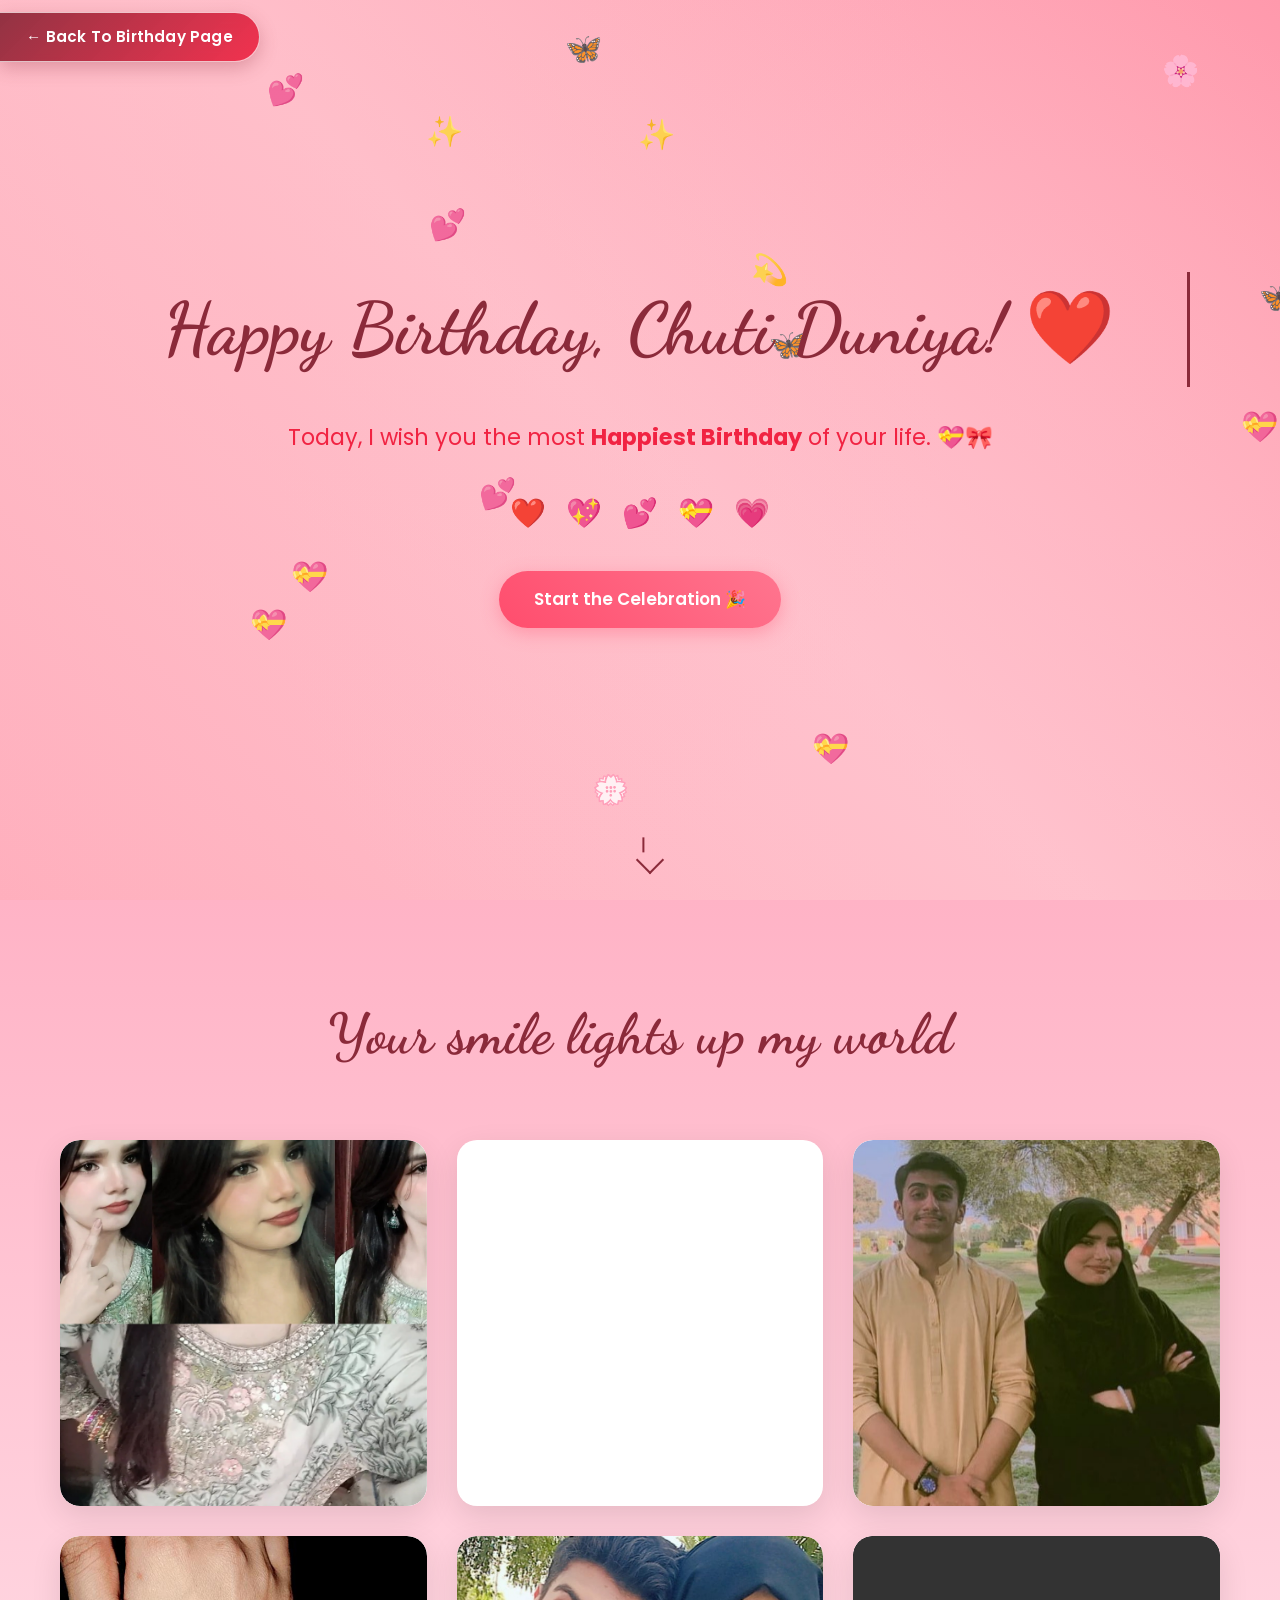
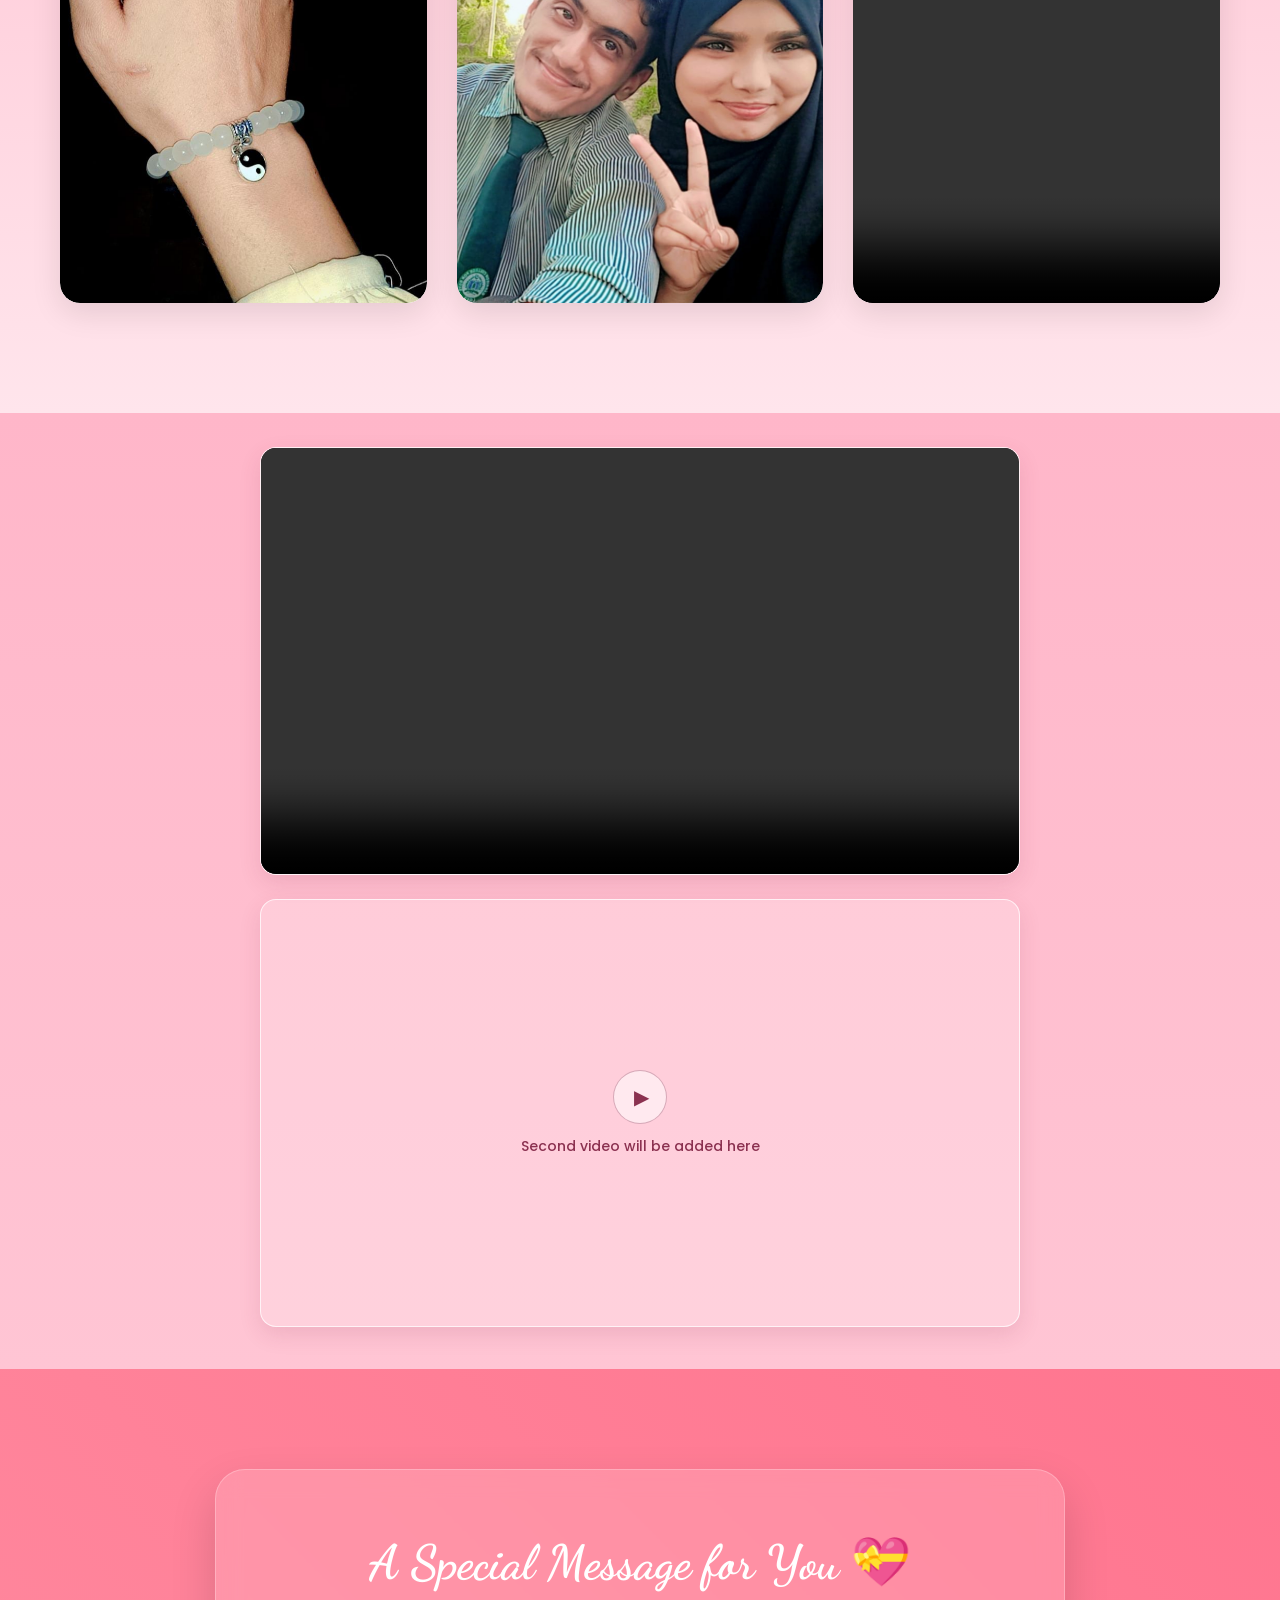
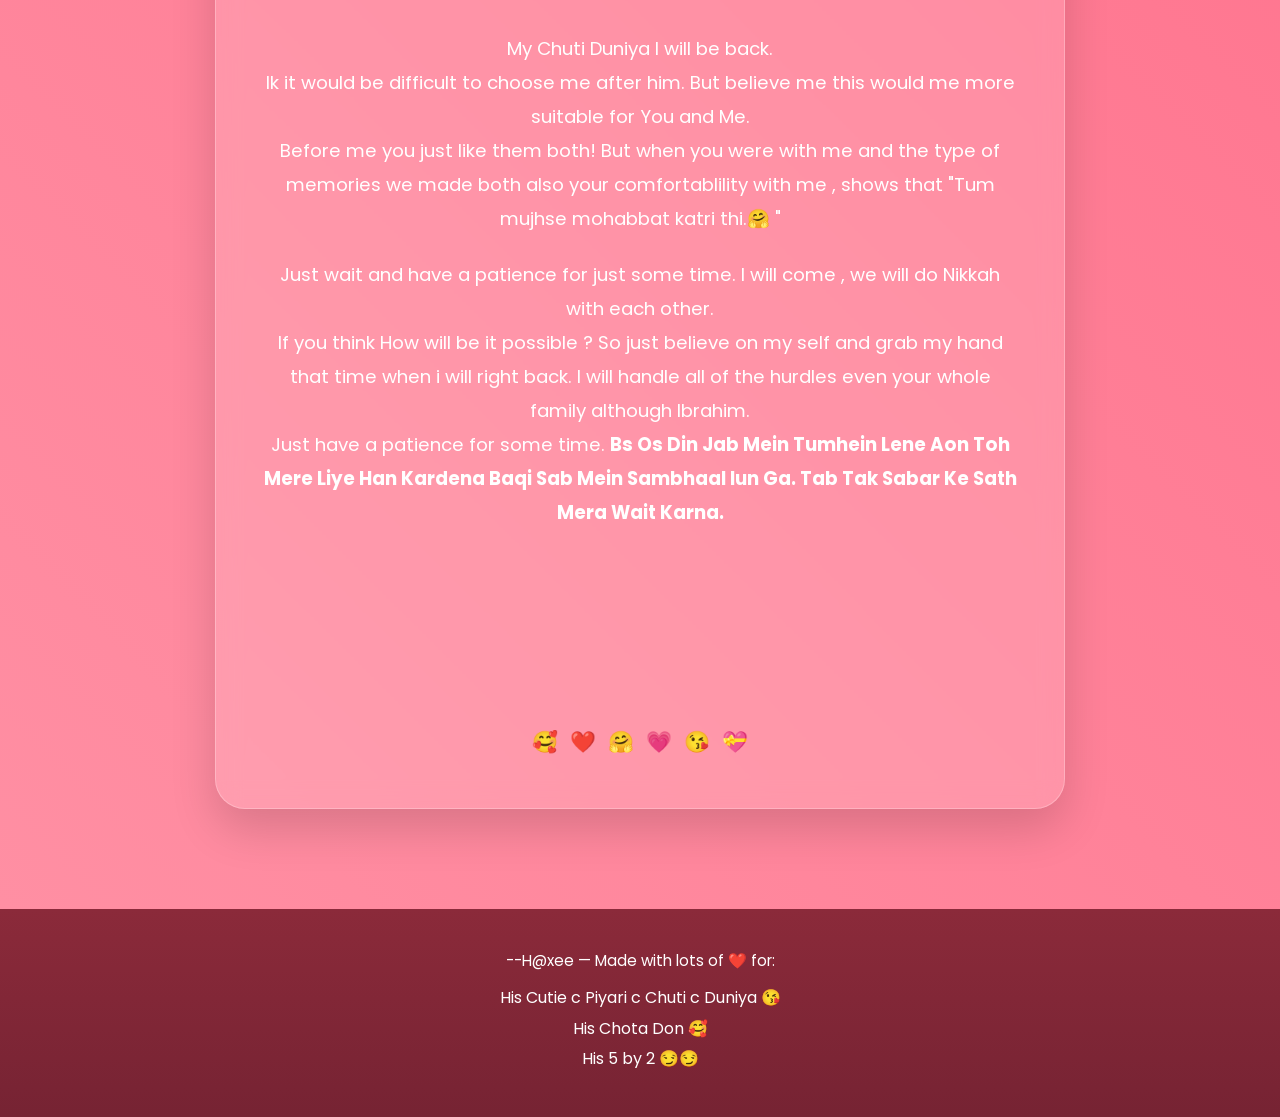
==== Some Thing.html @ 78837ef3 "Fix sixth gallery video filename" ====
<!DOCTYPE html>
<html lang="en">
<head>
    <meta charset="UTF-8">

    <meta
        name="viewport"
        content="width=device-width, initial-scale=1.0"
    >

    <meta
        name="description"
        content="A special birthday celebration made with love."
    >

    <meta name="theme-color" content="#ff758f">
    <title>Happy Birthday! ❤️</title>

    <link rel="stylesheet" href="Some Thing.css">
    <!-- <link rel="stylesheet" href="./video-sections.css"> -->

    <link
        rel="preconnect"
        href="https://fonts.googleapis.com"
    >

    <link
        rel="preconnect"
        href="https://fonts.gstatic.com"
        crossorigin
    >

    <link
        href="https://fonts.googleapis.com/css2?family=Dancing+Script:wght@400;600;700&family=Poppins:wght@300;400;500;600;700&display=swap"
        rel="stylesheet"
    >

    <link
        rel="icon"
        href="adwaitlogo.jpg"
        type="image/jpeg"
    >
</head>

<body>

    <a href="javascript:history.back()" class="back-button">← Back To Birthday Page</a>



    <!-- Background particles -->
    <div
        class="particles"
        id="particles"
        aria-hidden="true"
    ></div>


    <!-- =========================
         HERO SECTION
    ========================== -->
    <section class="hero-section" id="hero">

        <div class="hero-content">

            <h1
                class="typewriter"
                id="typewriter"
            >
                Happy Birthday, Chuti Duniya! ❤️
            </h1>

            <p class="subtitle">
                Today, I wish you the most <b>Happiest Birthday</b> of your life. <b>💝🎀</b>
            </p>

            <div
                class="floating-hearts"
                aria-hidden="true"
            >
                <span class="heart">❤️</span>
                <span class="heart">💖</span>
                <span class="heart">💕</span>
                <span class="heart">💝</span>
                <span class="heart">💗</span>
            </div>

            <button class="cta-button" id="celebrateButton">
                Start the Celebration 🎉
            </button>

        </div>

        <div
            class="scroll-indicator"
            aria-hidden="true"
        >
            <div class="scroll-arrow"></div>
        </div>

    </section>


    <!-- =========================
         GALLERY SECTION
    ========================== -->
    <section
        class="gallery-section"
        id="gallery"
    >

        <div class="container">

            <h2 class="section-title">
                Your smile lights up my world
            </h2>

            <div class="gallery-grid">

                <!-- Card 1 -->
                <article
                    class="photo-card"
                    data-delay="100"
                >
                    <div class="photo-container">

                        <img
                            src="./Assits/Eid Pic $.jpeg"
                            alt="Chuti Duniya Eid transition"
                            loading="lazy"
                            decoding="async"
                        >

                        <div class="photo-overlay">

                            <div class="photo-caption">
                                Chuti Duniya Eid Transition 🥰
                            </div>

                            <button
                                class="like-btn"
                                type="button"
                                aria-label="Like this memory"
                                aria-pressed="false"
                            >
                                <span class="heart-icon">🤍</span>
                            </button>

                        </div>
                    </div>
                </article>


                <!-- Card 2 -->
                <article
                    class="photo-card"
                    data-delay="200"
                >
                    <div class="photo-container">

                        <img
                            src="./Assits/Slave of ChutiDuniya.jpg"
                            alt="Our first picture"
                            loading="lazy"
                            decoding="async"
                        >

                        <div class="photo-overlay">

                            <div class="photo-caption">
                                Our 1st Picture 🎗️
                            </div>

                            <button
                                class="like-btn"
                                type="button"
                                aria-label="Like this memory"
                                aria-pressed="false"
                            >
                                <span class="heart-icon">🤍</span>
                            </button>

                        </div>
                    </div>
                </article>


                <!-- Card 3 -->
                <article
                    class="photo-card"
                    data-delay="300"
                >
                    <div class="photo-container">

                        <img
                            src="./Assits/G.P x 1.jpg"
                            alt="Happy memory together"
                            loading="lazy"
                            decoding="async"
                        >

                        <div class="photo-overlay">

                            <div class="photo-caption">
                                Adventures Together ✨
                            </div>

                            <button
                                class="like-btn"
                                type="button"
                                aria-label="Like this memory"
                                aria-pressed="false"
                            >
                                <span class="heart-icon">🤍</span>
                            </button>

                        </div>
                    </div>
                </article>


                <!-- Card 4 -->
                <article
                    class="photo-card"
                    data-delay="400"
                >
                    <div class="photo-container">

                        <img
                            src="./Assits/Chuti Duniya x FS Bracelet.jpeg"
                            alt="A special bracelet memory"
                            loading="lazy"
                            decoding="async"
                        >

                        <div class="photo-overlay">

                            <div class="photo-caption">
                                A Special Memory 💗
                            </div>

                            <button
                                class="like-btn"
                                type="button"
                                aria-label="Like this memory"
                                aria-pressed="false"
                            >
                                <span class="heart-icon">🤍</span>
                            </button>

                        </div>
                    </div>
                </article>


                <!-- Card 5 -->
                <article
                    class="photo-card"
                    data-delay="500"
                >
                    <div class="photo-container">

                        <img
                            src="./Assits/Together us.jpg"
                            alt="Beautiful day together"
                            loading="lazy"
                            decoding="async"
                        >

                        <div class="photo-overlay">

                            <div class="photo-caption">
                                Creating Memories Together 🌸
                            </div>

                            <button
                                class="like-btn"
                                type="button"
                                aria-label="Like this memory"
                                aria-pressed="false"
                            >
                                <span class="heart-icon">🤍</span>
                            </button>

                        </div>
                    </div>
                </article>


                <!-- Card 6: video replaces the sixth photo -->
                <article
                    class="photo-card"
                    data-delay="600"
                >
                    <div class="photo-container video-photo-container">

                        <video
                            class="gallery-memory-video"
                            controls
                            playsinline
                            preload="metadata"
                            aria-label="A special video memory"
                        >
                            <source src="./Assits/Meri-Jaan-u-na-ja.mp4" type="video/mp4">
                            Your browser does not support HTML video.
                        </video>

                        <div class="photo-overlay">

                            <div class="photo-caption">
                                A Collection of Beautiful Memories 💝
                            </div>

                            <button
                                class="like-btn"
                                type="button"
                                aria-label="Like this memory"
                                aria-pressed="false"
                            >
                                <span class="heart-icon">🤍</span>
                            </button>

                        </div>
                    </div>
                </article>

            </div>

        </div>

    </section>


    <!-- =========================
         MESSAGE SECTION
    ========================== -->
    <!-- VIDEO SECTION: inserted between gallery and special message -->
    <section class="video-section" id="video-memories" aria-label="Video memories">
        <div class="video-section-inner">
            <div class="video-card">
                <video class="memory-video" controls playsinline preload="metadata">
                    <source src="./Assits/A,5%25.mp4" type="video/mp4">
                    Your browser does not support HTML video.
                </video>
            </div>

            <div class="video-card video-card-placeholder" aria-label="Reserved space for the second video">
                <div class="second-video-placeholder">
                    <span class="placeholder-play" aria-hidden="true">▶</span>
                    <span>Second video will be added here</span>
                </div>
            </div>
        </div>
    </section>


    <section
        class="message-section"
        id="message"
    >

        <div class="container">

            <div class="message-card">

                <h2 class="message-title">
                    A Special Message for You 💝
                </h2>

                <div class="message-content">

                    <p class="message-text">
                        My Chuti Duniya I will be back.<br>
                        Ik it would be difficult to choose me after him. But believe me this would me more suitable for You and Me. <br>
                        Before me you just like them both! But when you were with me and the type of memories we made both also your comfortablility with me , shows that "Tum mujhse mohabbat katri thi.🤗 " 
                    </p>

                    <p class="message-text">
                        Just wait and have a patience for just some time. I will come , we will do Nikkah with each other. <br>
                        If you think How will be it possible ? So just believe on my self and grab my hand that time when i will right back. I will handle all of the hurdles even your whole family although Ibrahim. <br>
                        Just have a patience for some time. <b>Bs Os Din Jab Mein Tumhein Lene Aon Toh Mere Liye Han Kardena Baqi Sab Mein Sambhaal lun Ga. Tab Tak Sabar Ke Sath Mera Wait Karna.</b>
                    </p>

                    <p class="message-signature">
                        Happy Birthday My Queen. 👑 
                        Enjoy your Birthday. 🎊🎉 
                        I Will Come For You.
                        Nor I'm Gonna/can Choose Anyother Even Kinza.
                        I Will Be Back. 📌
                    </p>

                </div>

                <div
                    class="message-hearts"
                    aria-hidden="true"
                >
                    <span class="heart-animation">🥰</span>
                    <span class="heart-animation">❤️</span>
                    <span class="heart-animation">🤗</span>
                    <span class="heart-animation">💗</span>
                    <span class="heart-animation">😘</span>
                    <span class="heart-animation">💝</span>
                </div>

            </div>

        </div>

    </section>


    <!-- =========================
         FOOTER
    ========================== -->
    <footer class="footer">

        <div class="container">

            <p>
                --H@xee — Made with lots of ❤️ for:
            </p>

            <ul>
                <li>His Cutie c Piyari c Chuti c Duniya 😘</li>
                <li>His Chota Don 🥰</li>
                <li>His 5 by 2 😏😏</li>
            </ul>

        </div>

    </footer>


    <script src="./Some Things.js"></script>

</body>
</html>
---- Some Thing.css ----
/* =========================================================
   VARIABLES
========================================================= */

:root {
    --primary-dark: #8b2a3a;
    --primary-medium: #f12342;
    --accent-pink: #ff4d6d;
    --accent-light: #ff758f;

    --bg-main: #ffb3c6;
    --bg-light: #ffe5ec;
    --bg-gradient-end: #ff8fa3;

    --white: #ffffff;

    --font-sans: "Poppins", sans-serif;
    --font-cursive: "Dancing Script", cursive;

    --shadow-soft:
        0 10px 30px rgba(0, 0, 0, 0.10);

    --shadow-medium:
        0 20px 45px rgba(0, 0, 0, 0.15);

    --radius-small: 12px;
    --radius-medium: 20px;
    --radius-large: 30px;

    --transition-fast: 0.2s ease;
    --transition-normal: 0.4s ease;
}


/* =========================================================
   RESET
========================================================= */

*,
*::before,
*::after {
    margin: 0;
    padding: 0;
    box-sizing: border-box;
}

html {
    scroll-behavior: smooth;
}

body {
    font-family: var(--font-sans);
    line-height: 1.6;

    background: var(--bg-main);
    color: var(--primary-dark);

    overflow-x: hidden;

    -webkit-font-smoothing: antialiased;
    text-rendering: optimizeLegibility;
}


/* =========================================================
   ACCESSIBILITY
========================================================= */

button {
    font: inherit;
}

button:focus-visible {
    outline: 3px solid rgba(139, 42, 58, 0.5);
    outline-offset: 4px;
}

img {
    max-width: 100%;
}


/* =========================================================
   CONTAINER
========================================================= */

.container {
    width: min(1200px, 100%);
    margin: 0 auto;
    padding: 0 20px;
}


/* =========================================================
   BACKGROUND PARTICLES
========================================================= */

.particles {
    position: fixed;
    inset: 0;

    width: 100%;
    height: 100%;

    pointer-events: none;

    z-index: 1;

    overflow: hidden;
}

.particle {
    position: absolute;

    font-size: 30px;
    opacity: 0.8;

    animation:
        particleFloat 6s ease-in-out infinite;

    will-change: transform;

    user-select: none;
}

@keyframes particleFloat {

    0%,
    100% {
        transform:
            translate3d(0, 0, 0)
            rotate(0deg);
    }

    25% {
        transform:
            translate3d(0, -20px, 0)
            rotate(5deg);
    }

    50% {
        transform:
            translate3d(0, -10px, 0)
            rotate(-5deg);
    }

    75% {
        transform:
            translate3d(0, -30px, 0)
            rotate(3deg);
    }
}


/* =========================================================
   HERO SECTION
========================================================= */

.hero-section {
    min-height: 100svh;

    position: relative;

    display: flex;
    align-items: center;
    justify-content: center;

    padding: 80px 20px;

    background:
        linear-gradient(
            -135deg,
            #ff99ac 0%,
            #ffc2cd 50%,
            #ffafbd 100%
        );

    overflow: hidden;
}

.hero-section::before {
    content: "";

    position: absolute;
    inset: 0;

    background:
        radial-gradient(
            circle at 20% 30%,
            rgba(255, 182, 193, 0.35) 0%,
            transparent 60%
        ),
        radial-gradient(
            circle at 70% 60%,
            rgba(255, 192, 203, 0.45) 0%,
            transparent 60%
        );

    pointer-events: none;
}

.hero-content {
    width: 100%;
    max-width: 1100px;

    text-align: center;

    position: relative;

    z-index: 2;
}


/* =========================================================
   TYPEWRITER
========================================================= */

.typewriter {
    display: inline-block;

    max-width: 100%;

    font-family: var(--font-cursive);

    font-size:
        clamp(
            2.3rem,
            6vw,
            4.5rem
        );

    font-weight: 700;

    color: var(--primary-dark);

    border-right:
        3px solid var(--primary-dark);

    white-space: nowrap;

    overflow: hidden;

    animation:
        typewriter 3s steps(32, end) forwards,
        blink 0.7s step-end infinite;
}

@keyframes typewriter {

    from {
        width: 0;
    }

    to {
        width: 100%;
    }
}

@keyframes blink {

    0%,
    100% {
        border-color: var(--primary-dark);
    }

    50% {
        border-color: transparent;
    }
}


/* =========================================================
   SUBTITLE
========================================================= */

.subtitle {
    max-width: 850px;

    margin:
        25px auto
        35px;

    font-size:
        clamp(
            0.95rem,
            2.2vw,
            1.4rem
        );

    color: var(--primary-medium);

    opacity: 0;

    animation:
        fadeInUp 1s ease 1s forwards;
}


/* =========================================================
   FLOATING HEARTS
========================================================= */

.floating-hearts {
    display: flex;

    justify-content: center;
    align-items: center;

    gap: 20px;

    margin:
        20px 0
        35px;

    opacity: 0;

    animation:
        fadeIn 1s ease 1.2s forwards;

    transition:
        transform 0.15s ease-out;
}

.heart {
    display: inline-block;

    font-size:
        clamp(
            1.3rem,
            3vw,
            1.8rem
        );

    animation:
        bounce 2s ease-in-out infinite;
}

.heart:nth-child(1) {
    animation-delay: 0s;
}

.heart:nth-child(2) {
    animation-delay: 0.2s;
}

.heart:nth-child(3) {
    animation-delay: 0.4s;
}

.heart:nth-child(4) {
    animation-delay: 0.6s;
}

.heart:nth-child(5) {
    animation-delay: 0.8s;
}

@keyframes bounce {

    0%,
    20%,
    50%,
    80%,
    100% {
        transform: translateY(0);
    }

    40% {
        transform: translateY(-20px);
    }

    60% {
        transform: translateY(-10px);
    }
}


/* =========================================================
   CTA BUTTON
========================================================= */

.cta-button {
    position: relative;

    display: inline-flex;
    align-items: center;
    justify-content: center;

    border: none;

    border-radius: 50px;

    padding:
        15px 35px;

    background:
        linear-gradient(
            45deg,
            var(--accent-pink),
            var(--accent-light)
        );

    color: var(--white);

    font-size: 1.05rem;
    font-weight: 600;

    cursor: pointer;

    box-shadow:
        0 5px 18px
        rgba(255, 77, 109, 0.35);

    opacity: 0;

    animation:
        fadeInUp 1s ease 1.5s forwards;

    overflow: hidden;

    isolation: isolate;

    transition:
        transform var(--transition-fast),
        box-shadow var(--transition-fast);
}

.cta-button:hover {
    transform: translateY(-4px);

    box-shadow:
        0 8px 25px
        rgba(255, 77, 109, 0.5);
}

.cta-button:active {
    transform:
        translateY(-1px)
        scale(0.98);
}


/* =========================================================
   SCROLL INDICATOR
========================================================= */

.scroll-indicator {
    position: absolute;

    bottom: 30px;
    left: 50%;

    transform:
        translateX(-50%);

    opacity: 0;

    animation:
        fadeInUp 1s ease 2s forwards;
}

.scroll-arrow {
    width: 20px;
    height: 20px;

    border-right:
        2px solid var(--primary-dark);

    border-bottom:
        2px solid var(--primary-dark);

    transform: rotate(45deg);

    position: relative;
}

.scroll-arrow::before {
    content: "";

    position: absolute;

    width: 2px;
    height: 15px;

    background:
        var(--primary-dark);

    transform:
        rotate(-45deg)
        translate(-2px, -7px);

    animation:
        scrollOut 2s ease-in-out infinite;
}

@keyframes scrollOut {

    0% {
        top: -5px;
        opacity: 0;
    }

    50% {
        opacity: 1;
    }

    100% {
        top: 15px;
        opacity: 0;
    }
}


/* =========================================================
   GALLERY SECTION
========================================================= */

.gallery-section {
    padding: 90px 0;

    background:
        linear-gradient(
            180deg,
            var(--bg-main) 0%,
            var(--bg-light) 100%
        );
}


/* =========================================================
   SECTION TITLE
========================================================= */

.section-title {
    font-family:
        var(--font-cursive);

    font-size:
        clamp(
            2.3rem,
            5vw,
            3.5rem
        );

    color:
        var(--primary-dark);

    text-align: center;

    margin-bottom: 40px;

    opacity: 0;

    transform:
        translateY(30px);

    transition:
        opacity 0.7s ease,
        transform 0.7s ease;
}

.section-title.aos-animate {
    opacity: 1;

    transform:
        translateY(0);
}


/* =========================================================
   GALLERY GRID
========================================================= */

.gallery-grid {
    display: grid;

    grid-template-columns:
        repeat(
            3,
            minmax(0, 1fr)
        );

    gap: 30px;

    padding: 20px 0;
}


/* =========================================================
   PHOTO CARD
========================================================= */

.photo-card {
    min-width: 0;

    opacity: 0;

    transform:
        translateY(40px)
        scale(0.97);

    transition:
        opacity 0.7s ease,
        transform 0.7s ease;

    border-radius:
        var(--radius-medium);

    overflow: hidden;

    box-shadow:
        var(--shadow-soft);

    background:
        var(--white);
}

.photo-card.aos-animate {
    opacity: 1;

    transform:
        translateY(0)
        scale(1);
}


/* =========================================================
   PHOTO CONTAINER
========================================================= */

.photo-container {
    position: relative;

    width: 100%;

    aspect-ratio: 1 / 1;

    overflow: hidden;

    border-radius:
        var(--radius-medium);
}

.photo-container img {
    display: block;

    width: 100%;
    height: 100%;

    object-fit: cover;

    transition:
        transform 0.7s ease,
        filter 0.4s ease;

    will-change: transform;
}

.photo-card:hover img {
    transform:
        scale(1.08)
        rotate(1deg);
}


/* =========================================================
   PHOTO OVERLAY
========================================================= */

.photo-overlay {
    position: absolute;
    inset: 0;

    display: flex;

    flex-direction: column;

    justify-content: flex-end;

    padding: 25px;

    background:
        linear-gradient(
            to bottom,
            transparent 30%,
            rgba(0, 0, 0, 0.75) 100%
        );

    opacity: 0;

    transition:
        opacity 0.35s ease;
}

.photo-card:hover .photo-overlay {
    opacity: 1;
}

.photo-caption {
    color: var(--white);

    font-size: 1.05rem;

    font-weight: 500;

    margin-bottom: 12px;

    transform:
        translateY(15px);

    transition:
        transform 0.4s ease;
}

.photo-card:hover .photo-caption {
    transform:
        translateY(0);
}


/* =========================================================
   LIKE BUTTON
========================================================= */

.like-btn {
    align-self: flex-end;

    display: flex;

    align-items: center;
    justify-content: center;

    width: 45px;
    height: 45px;

    flex-shrink: 0;

    border: none;

    background:
        rgba(255, 255, 255, 0.15);

    backdrop-filter: blur(5px);
    -webkit-backdrop-filter: blur(5px);

    border-radius: 50%;

    cursor: pointer;

    transition:
        transform var(--transition-fast),
        background var(--transition-fast);
}

.like-btn:hover {
    transform: scale(1.12);

    background:
        rgba(255, 255, 255, 0.25);
}

.like-btn:active {
    transform:
        scale(0.95);
}

.heart-icon {
    font-size: 1.35rem;

    line-height: 1;
}


/* =========================================================
   MESSAGE SECTION
========================================================= */

.message-section {
    padding: 100px 0;

    background:
        linear-gradient(
            -135deg,
            var(--accent-light) 0%,
            var(--bg-gradient-end) 100%
        );

    color: var(--white);
}

.message-card {
    width: 100%;

    max-width: 850px;

    margin: 0 auto;

    padding:
        55px 45px;

    text-align: center;

    background:
        rgba(255, 255, 255, 0.15);

    backdrop-filter: blur(12px);
    -webkit-backdrop-filter: blur(12px);

    border:
        1px solid
        rgba(255, 255, 255, 0.25);

    border-radius:
        var(--radius-large);

    box-shadow:
        var(--shadow-medium);
}


/* =========================================================
   MESSAGE TITLE
========================================================= */

.message-title {
    font-family:
        var(--font-cursive);

    font-size:
        clamp(
            2rem,
            4vw,
            3rem
        );

    margin-bottom: 30px;

    color:
        var(--white);
}


/* =========================================================
   MESSAGE TEXT
========================================================= */

.message-text {
    font-size:
        clamp(
            1rem,
            2vw,
            1.15rem
        );

    line-height: 1.85;

    margin-bottom: 22px;

    opacity: 0;

    transform:
        translateY(20px);

    transition:
        opacity 0.7s ease,
        transform 0.7s ease;
}

.message-text.fade-in-animate {
    opacity: 1;

    transform:
        translateY(0);
}


/* =========================================================
   MESSAGE SIGNATURE
========================================================= */

.message-signature {
    font-family:
        var(--font-cursive);

    font-size:
        clamp(
            1.5rem,
            3vw,
            1.9rem
        );

    line-height: 1.5;

    margin-top: 40px;

    opacity: 0;

    transform:
        translateY(20px);

    transition:
        opacity 0.7s ease,
        transform 0.7s ease;
}

.message-signature.fade-in-animate {
    opacity: 1;

    transform:
        translateY(0);
}


/* =========================================================
   MESSAGE HEARTS
========================================================= */

.message-hearts {
    display: flex;

    justify-content: center;
    align-items: center;

    flex-wrap: wrap;

    gap: 12px;

    margin-top: 25px;
}

.heart-animation {
    display: inline-block;

    font-size: 1.3rem;

    line-height: 1;

    animation:
        heartBeat 1.5s ease-in-out infinite;
}

.heart-animation:nth-child(1) {
    animation-delay: 0s;
}

.heart-animation:nth-child(2) {
    animation-delay: 0.2s;
}

.heart-animation:nth-child(3) {
    animation-delay: 0.4s;
}

.heart-animation:nth-child(4) {
    animation-delay: 0.6s;
}

.heart-animation:nth-child(5) {
    animation-delay: 0.8s;
}

.heart-animation:nth-child(6) {
    animation-delay: 1s;
}

@keyframes heartBeat {

    0%,
    70%,
    100% {
        transform: scale(1);
    }

    14% {
        transform: scale(1.3);
    }

    28% {
        transform: scale(1);
    }

    42% {
        transform: scale(1.3);
    }
}


/* =========================================================
   BACK BUTTON
   Matches the existing pink / rose theme
========================================================= */

.back-button {
    position: fixed;

    top: 12px;
    left: 0;

    display: inline-flex;

    align-items: center;
    justify-content: center;

    gap: 9px;

    padding:
        12px 26px;

    border:
        1.5px solid
        rgba(255, 255, 255, 0.7);

    border-left:
        none;

    border-radius:
        0 30px 30px 0;

    background:
        linear-gradient(
            135deg,
            rgba(139, 42, 58, 0.94),
            rgba(241, 35, 66, 0.90)
        );

    color:
        var(--white);

    font-family:
        var(--font-sans);

    font-size:
        0.95rem;

    font-weight:
        600;

    letter-spacing:
        0.2px;

    text-decoration:
        none;

    cursor:
        pointer;

    box-shadow:
        0 6px 18px
        rgba(139, 42, 58, 0.28);

    backdrop-filter:
        blur(8px);

    -webkit-backdrop-filter:
        blur(8px);

    overflow:
        hidden;

    isolation:
        isolate;

    z-index:
        9999;

    transition:
        transform 0.3s ease,
        background 0.3s ease,
        box-shadow 0.3s ease;
}


/* =========================================================
   BACK BUTTON ARROW
========================================================= */

.back-arrow {
    display:
        inline-block;

    font-size:
        1.15rem;

    line-height:
        1;

    transition:
        transform 0.3s ease;
}


/* =========================================================
   BACK BUTTON HOVER
========================================================= */

.back-button:hover {

    transform:
        translateX(5px);

    background:
        linear-gradient(
            135deg,
            #8b2a3a,
            #ff4d6d
        );

    box-shadow:
        0 9px 24px
        rgba(139, 42, 58, 0.38);
}

.back-button:hover .back-arrow {

    transform:
        translateX(-4px);
}


/* =========================================================
   BACK BUTTON ACTIVE
========================================================= */

.back-button:active {

    transform:
        translateX(2px)
        scale(0.97);
}


/* =========================================================
   FOOTER
========================================================= */

.footer {
    padding:
        40px 20px;

    background:
        linear-gradient(
            180deg,
            #8b2a3a 0%,
            #762333 100%
        );

    color:
        var(--white);

    text-align:
        center;

    position:
        relative;
}

.footer p {
    font-size:
        0.95rem;
}

.footer ul {
    list-style:
        none;

    margin-top:
        12px;
}

.footer li {
    margin:
        5px 0;
}


/* =========================================================
   GENERAL ANIMATIONS
========================================================= */

@keyframes fadeInUp {

    from {
        opacity: 0;

        transform:
            translateY(25px);
    }

    to {
        opacity: 1;

        transform:
            translateY(0);
    }
}

@keyframes fadeIn {

    from {
        opacity: 0;
    }

    to {
        opacity: 1;
    }
}

@keyframes photoEnter {

    from {
        transform:
            scale(0.92)
            rotate(-2deg);

        opacity: 0;
    }

    to {
        transform:
            scale(1)
            rotate(0);

        opacity: 1;
    }
}

@keyframes ripple {

    to {
        transform:
            scale(2);

        opacity: 0;
    }
}


/* =========================================================
   RIPPLE
========================================================= */

.ripple {
    position:
        absolute;

    border-radius:
        50%;

    background:
        rgba(255, 255, 255, 0.45);

    transform:
        scale(0);

    animation:
        ripple 0.6s ease-out;

    pointer-events:
        none;

    z-index:
        1;
}


/* =========================================================
   TABLET
========================================================= */

@media (max-width: 900px) {

    .gallery-grid {
        grid-template-columns:
            repeat(
                2,
                minmax(0, 1fr)
            );

        gap:
            25px;
    }

    .message-card {
        max-width:
            750px;
    }
}


/* =========================================================
   MOBILE
========================================================= */

@media (max-width: 600px) {

    .hero-section {
        min-height:
            100svh;

        padding:
            70px 15px;
    }

    .hero-content {
        padding:
            10px;
    }

    .typewriter {
        font-size:
            clamp(
                1.9rem,
                9vw,
                3rem
            );

        white-space:
            normal;

        border-right:
            2px solid
            var(--primary-dark);

        animation:
            typewriter 2.5s steps(28, end) forwards,
            blink 0.7s step-end infinite;
    }

    .subtitle {
        margin-top:
            22px;

        margin-bottom:
            25px;

        font-size:
            0.95rem;
    }

    .floating-hearts {
        gap:
            10px;

        margin-bottom:
            30px;
    }

    .cta-button {
        padding:
            13px 25px;

        font-size:
            0.95rem;
    }

    .scroll-indicator {
        bottom:
            20px;
    }

    .particle {
        font-size:
            28px;
    }

    .gallery-section {
        padding:
            65px 0;
    }

    .container {
        padding:
            0 15px;
    }

    .section-title {
        font-size:
            clamp(
                2rem,
                10vw,
                2.8rem
            );

        margin-bottom:
            30px;
    }

    .gallery-grid {
        grid-template-columns:
            1fr;

        gap:
            22px;
    }

    .photo-container {
        aspect-ratio:
            1 / 1;
    }

    .photo-overlay {
        padding:
            20px;

        opacity:
            1;

        background:
            linear-gradient(
                to bottom,
                transparent 35%,
                rgba(0, 0, 0, 0.7) 100%
            );
    }

    .photo-caption {
        transform:
            translateY(0);

        font-size:
            1rem;
    }

    .message-section {
        padding:
            70px 0;
    }

    .message-card {
        padding:
            35px 20px;

        border-radius:
            22px;
    }

    .message-text {
        font-size:
            0.98rem;

        line-height:
            1.75;
    }

    .message-signature {
        font-size:
            1.5rem;

        margin-top:
            30px;
    }


    /* =====================================================
       MOBILE BACK BUTTON
    ===================================================== */

    .back-button {
        top:
            10px;

        padding:
            10px 20px;

        font-size:
            0.88rem;

        border-radius:
            0 25px 25px 0;
    }


    .footer {
        padding:
            30px 15px;
    }
}


/* =========================================================
   SMALL PHONES
========================================================= */

@media (max-width: 380px) {

    .typewriter {
        font-size:
            1.75rem;
    }

    .subtitle {
        font-size:
            0.88rem;
    }

    .cta-button {
        width:
            100%;

        max-width:
            280px;
    }

    .message-card {
        padding:
            30px 16px;
    }

    .particle {
        font-size:
            26px;
    }

    .back-button {
        padding:
            9px 17px;

        font-size:
            0.82rem;
    }
}


/* =========================================================
   REDUCED MOTION
========================================================= */

@media (prefers-reduced-motion: reduce) {

    html {
        scroll-behavior:
            auto;
    }

    *,
    *::before,
    *::after {
        animation-duration:
            0.01ms !important;

        animation-iteration-count:
            1 !important;

        transition-duration:
            0.01ms !important;
    }

    .particle {
        animation:
            none !important;
    }
}

/* TEst */

/* Video-only styles; existing gallery and message styles are untouched. */
.video-section {
    width: 100%;
    box-sizing: border-box;
    padding: 34px 20px 42px;
    background: linear-gradient(180deg, #ffb6c9 0%, #ffc5d4 100%);
}
.video-section-inner {
    width: min(100%, 760px);
    margin: 0 auto;
    display: grid;
    grid-template-columns: 1fr;
    gap: 24px;
}
.video-card {
    width: 100%;
    min-height: 190px;
    overflow: hidden;
    border: 1px solid rgba(255,255,255,.72);
    border-radius: 16px;
    background: rgba(255,255,255,.22);
    box-shadow: 0 8px 22px rgba(120,35,65,.12);
    box-sizing: border-box;
}
.memory-video {
    display: block;
    width: 100%;
    aspect-ratio: 16 / 9;
    height: auto;
    object-fit: contain;
    background: #160d12;
}
.video-card-placeholder {
    display: grid;
    place-items: center;
    aspect-ratio: 16 / 9;
    min-height: 190px;
}
.second-video-placeholder {
    display: flex;
    flex-direction: column;
    align-items: center;
    justify-content: center;
    gap: 12px;
    padding: 20px;
    color: #8b3150;
    font: 500 14px/1.5 Poppins, sans-serif;
    text-align: center;
}
.placeholder-play {
    display: grid;
    place-items: center;
    width: 54px;
    height: 54px;
    border: 1px solid rgba(139,49,80,.35);
    border-radius: 50%;
    background: rgba(255,255,255,.55);
    font-size: 20px;
    padding-left: 3px;
}
@media (max-width: 600px) {
    .video-section { padding: 26px 14px 32px; }
    .video-section-inner { gap: 18px; }
    .video-card, .video-card-placeholder { min-height: 150px; }
}


/* =========================================================
   SIXTH GALLERY MEMORY VIDEO
   Keeps the existing gallery card dimensions and styling.
========================================================= */

.video-photo-container {
    background: #160d12;
}

.gallery-memory-video {
    display: block;
    width: 100%;
    height: 100%;
    object-fit: contain;
    background: #160d12;
    border-radius: inherit;
}

.gallery-memory-video::-webkit-media-controls {
    opacity: 1;
}
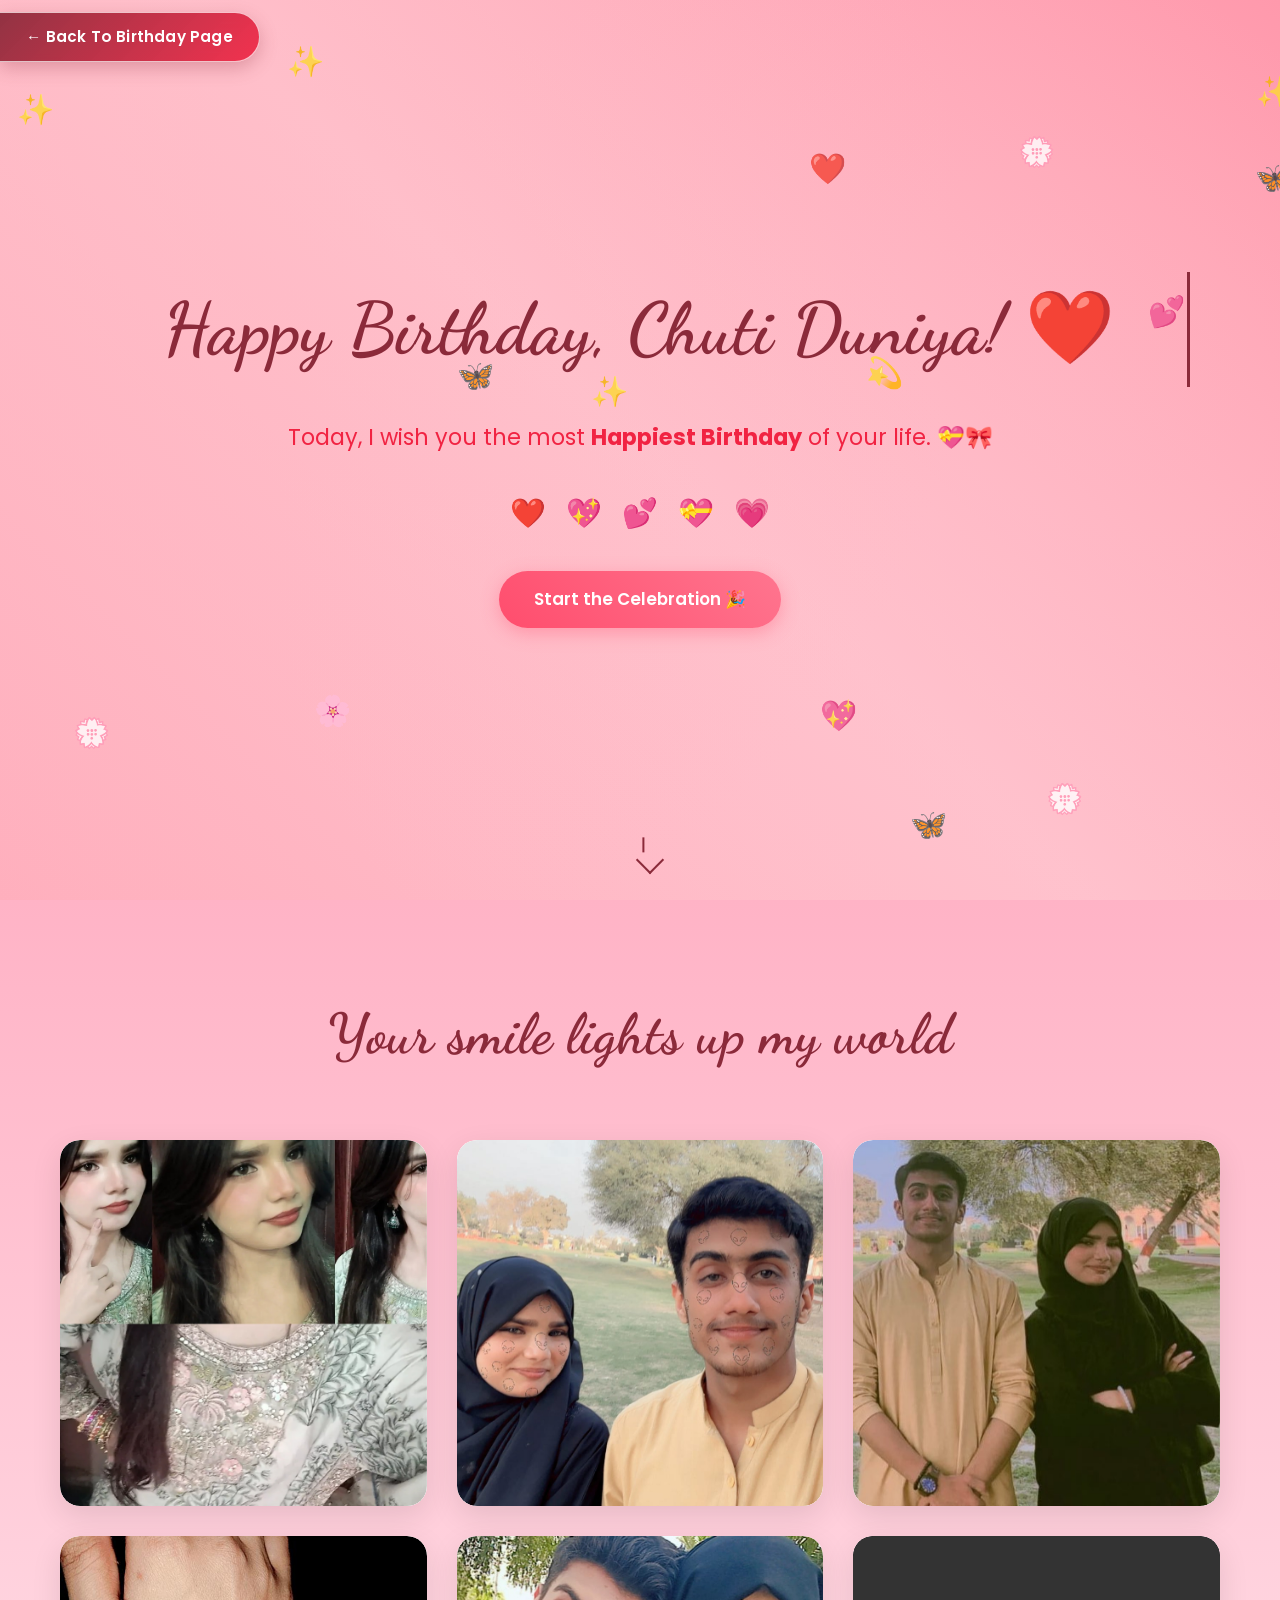
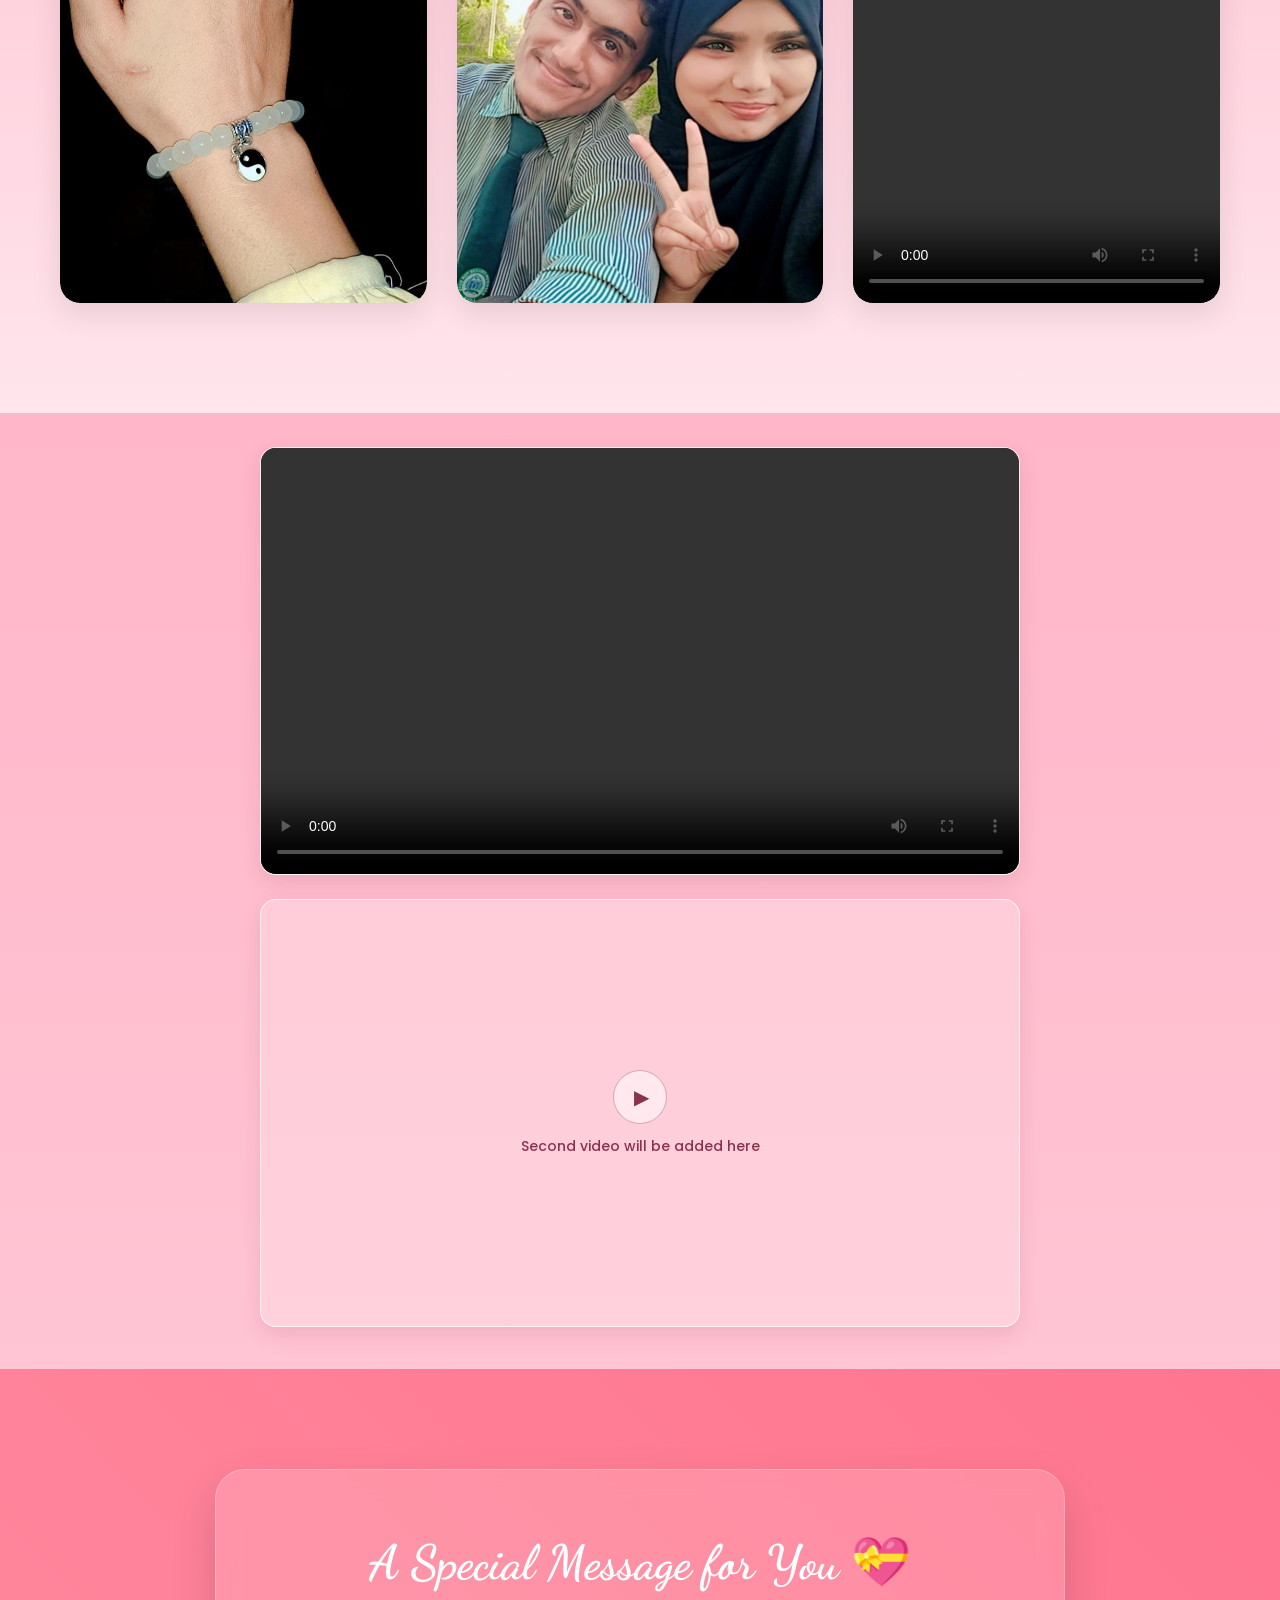
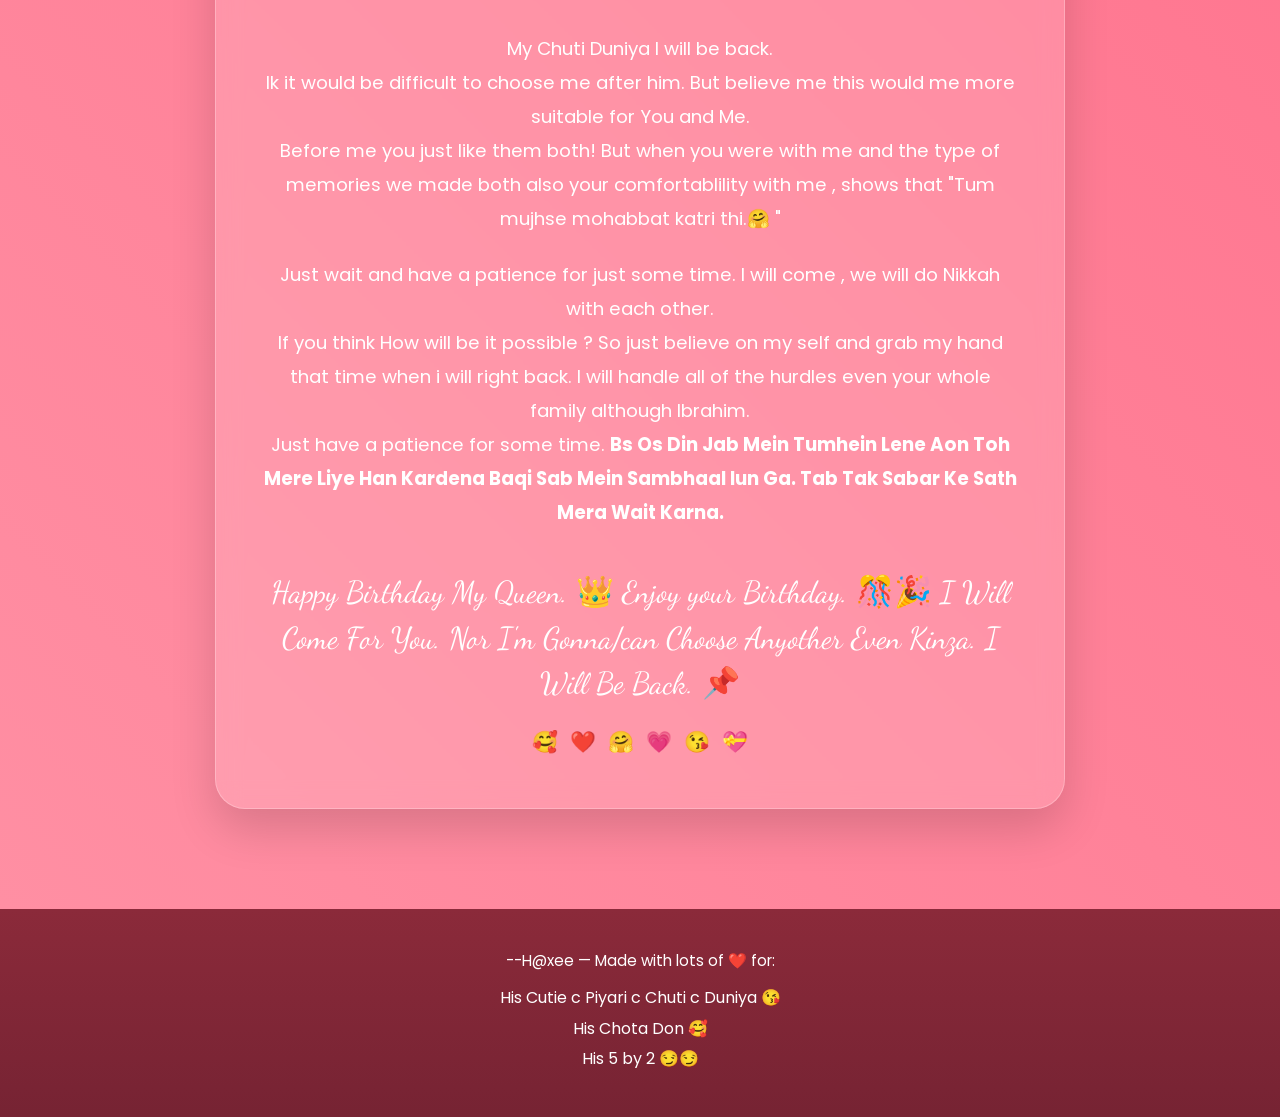
==== commit 0ee97311: "Set sixth gallery video title" ====
--- a/Some Thing.html
+++ b/Some Thing.html
@@ -299,7 +299,7 @@
                             controls
                             playsinline
                             preload="metadata"
-                            aria-label="A special video memory"
+                            aria-label="Chuti Duniya x Kashmiri Bangels video memory"
                         >
                             <source src="./Assits/Meri-Jaan-u-na-ja.mp4" type="video/mp4">
                             Your browser does not support HTML video.
@@ -308,7 +308,7 @@
                         <div class="photo-overlay">
 
                             <div class="photo-caption">
-                                A Collection of Beautiful Memories 💝
+                                Chuti Duniya x Kashmiri Bangels 💝
                             </div>
 
                             <button
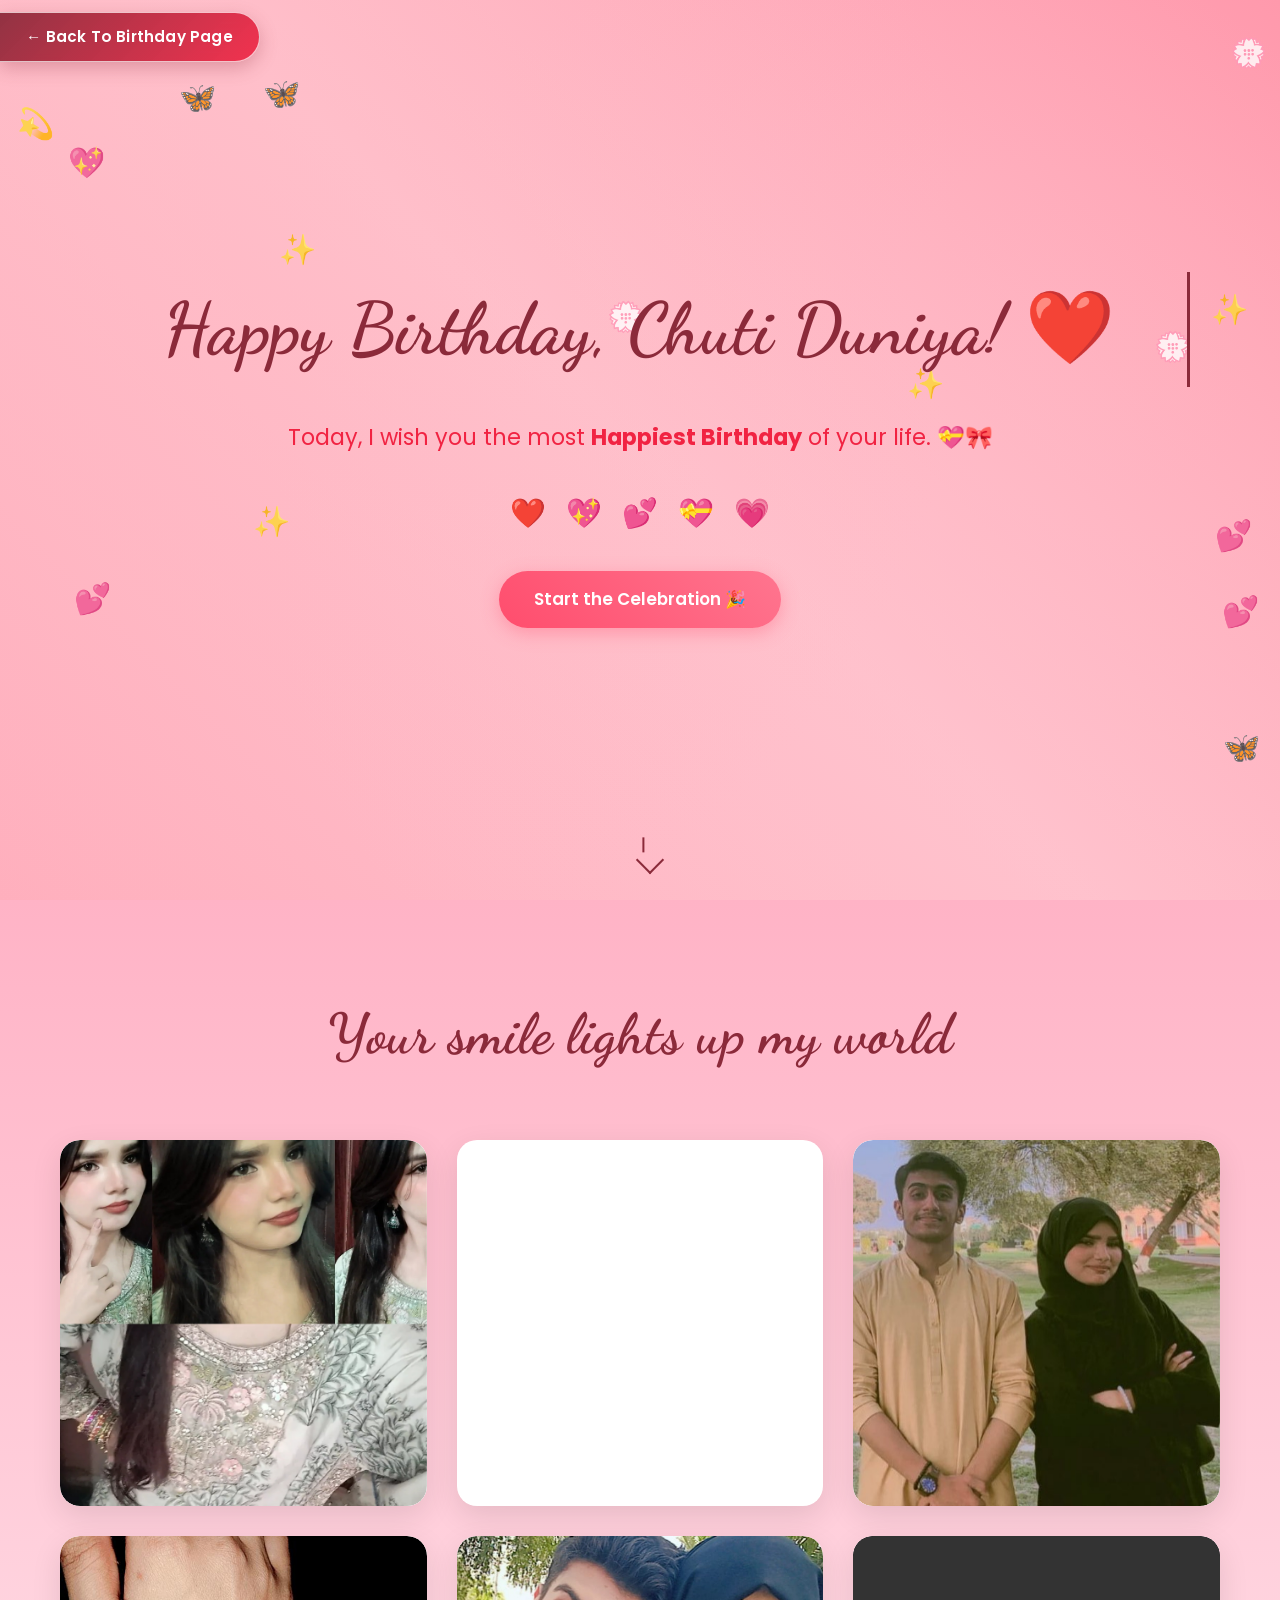
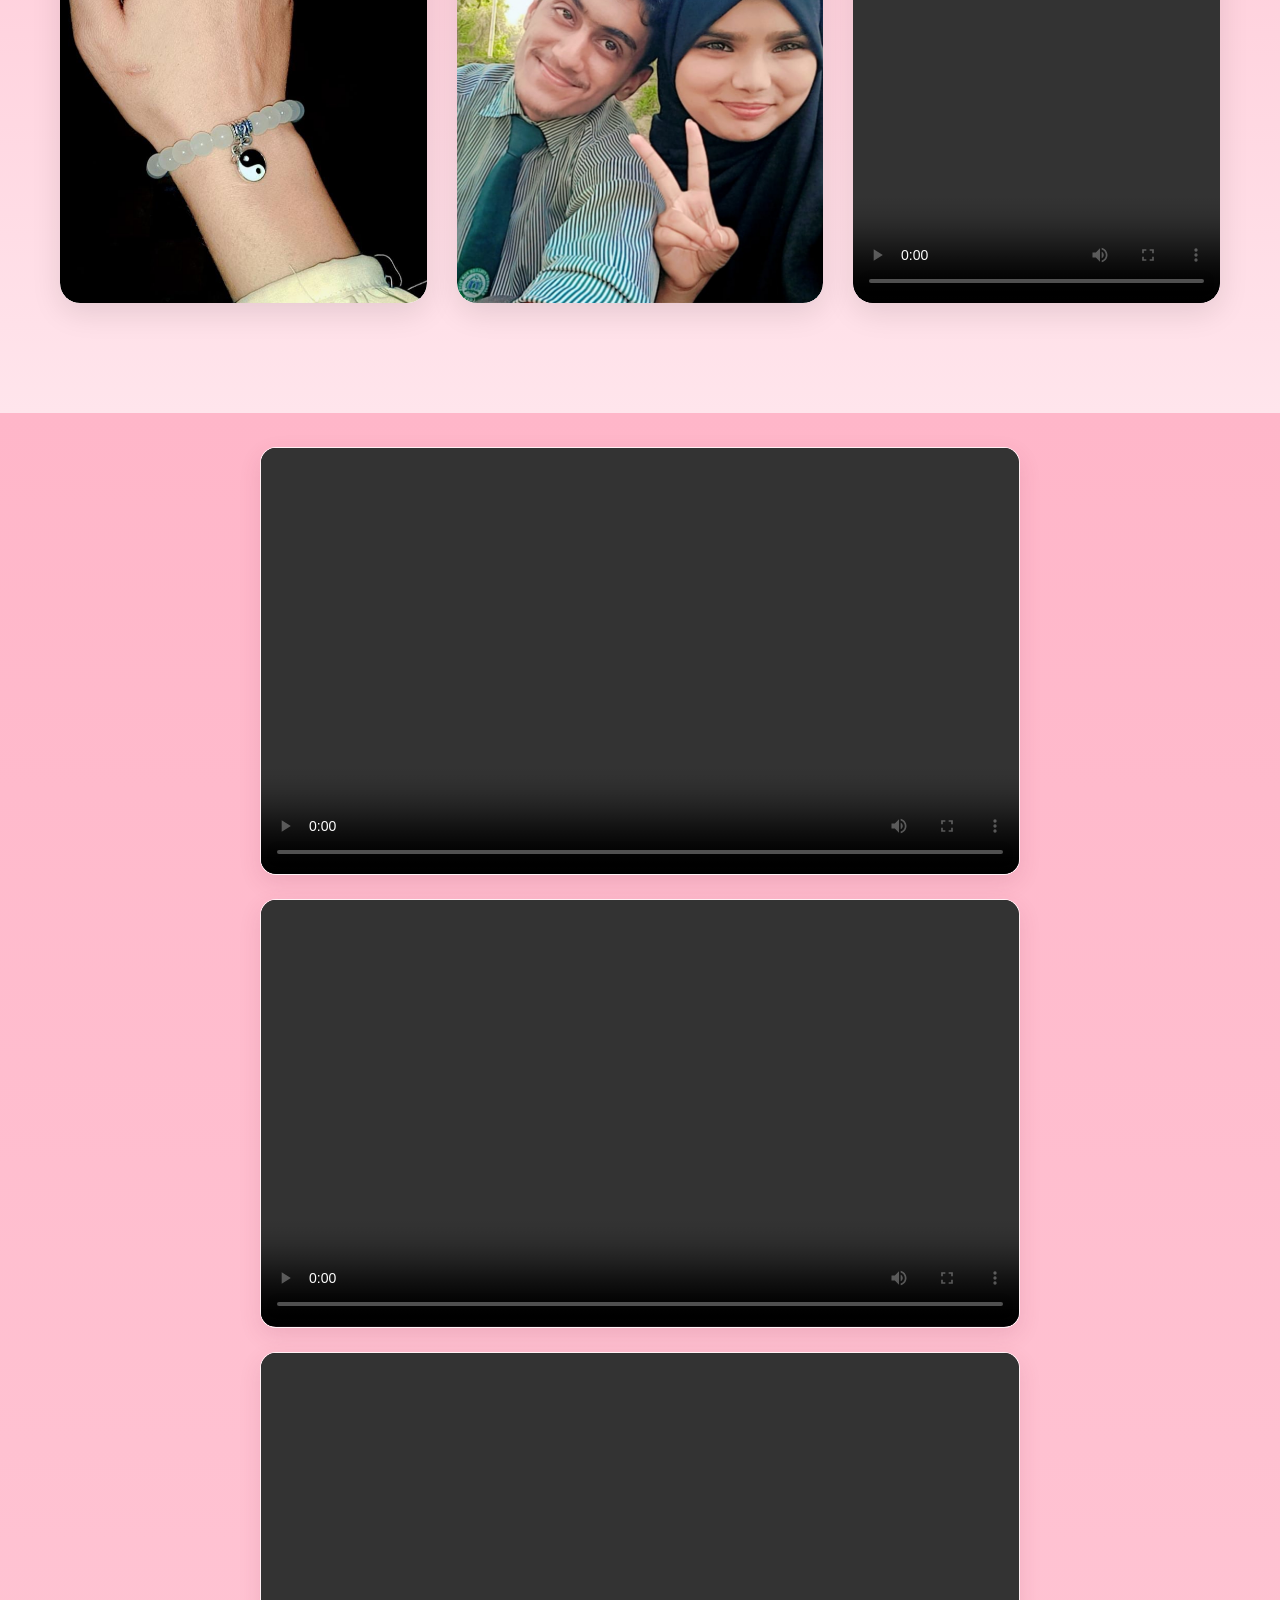
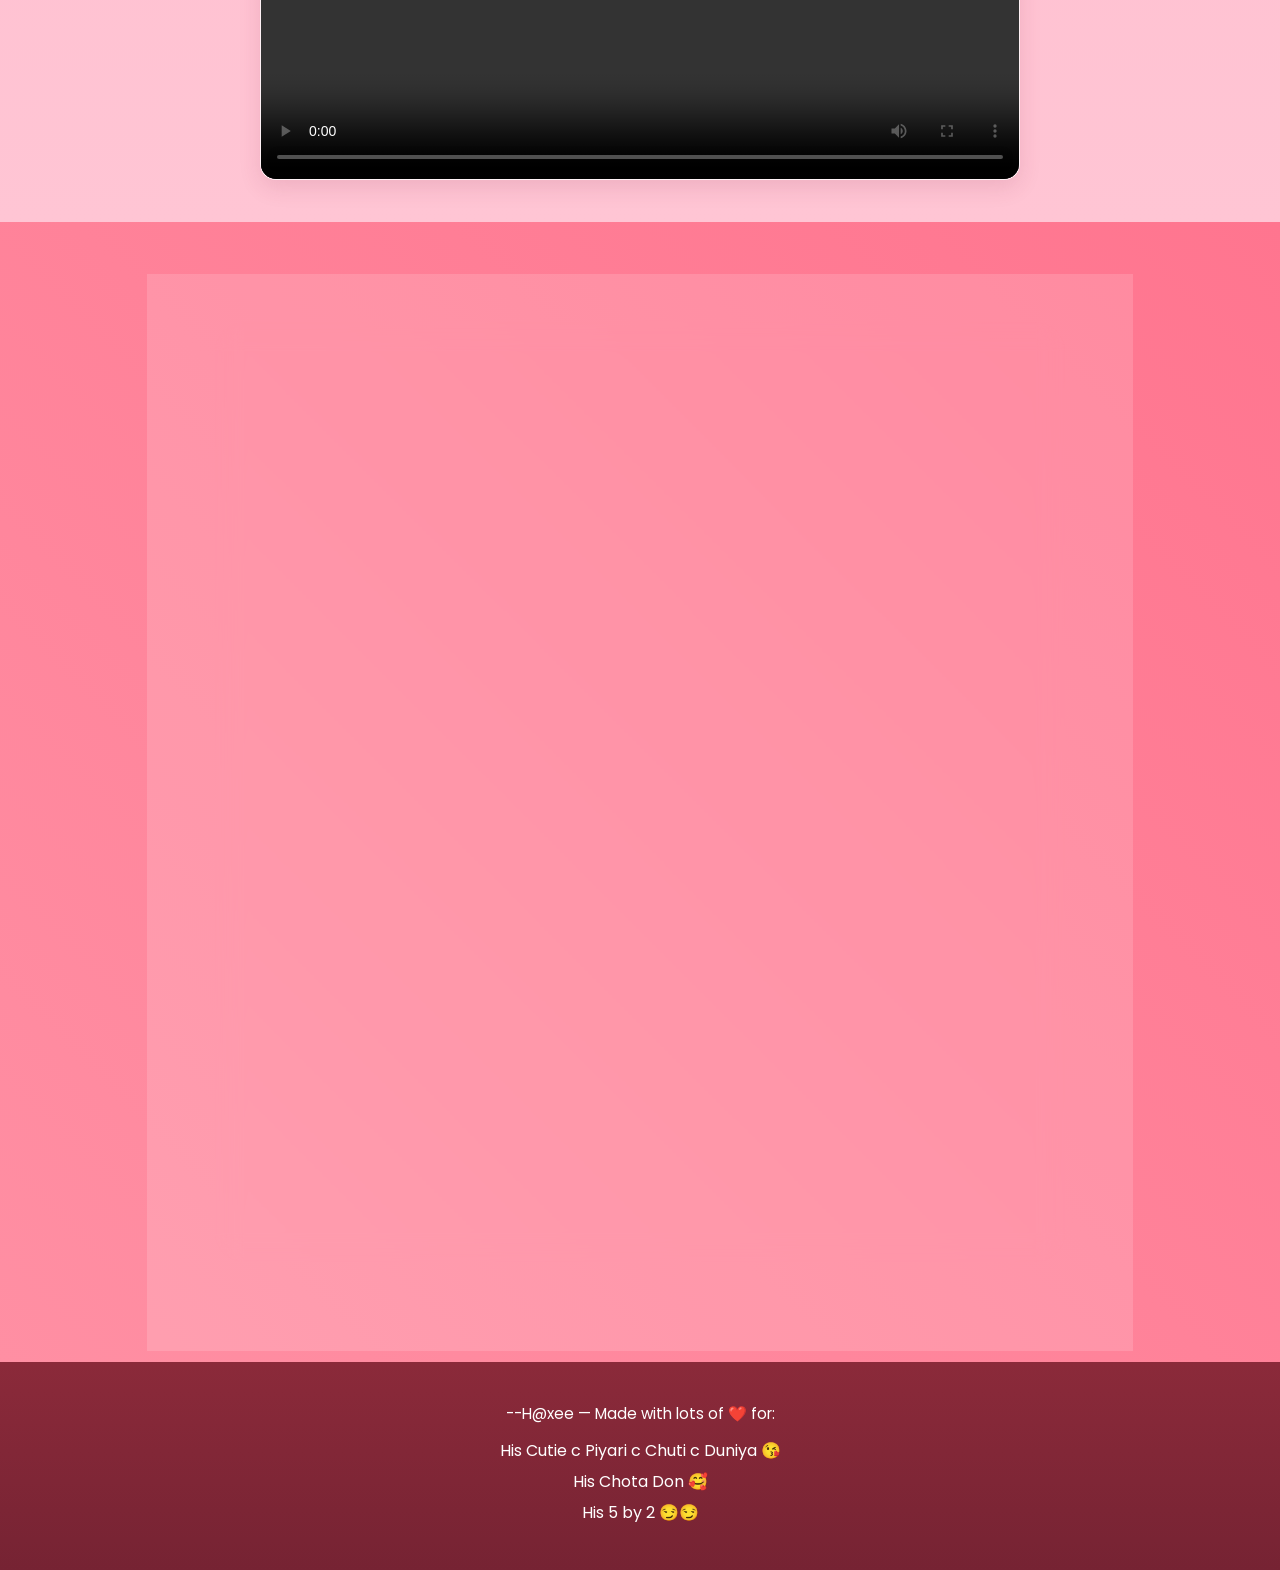
==== commit 9456fbc7: "Update Some Thing.html" ====
--- a/Some Thing.html
+++ b/Some Thing.html
@@ -13,7 +13,7 @@
         content="A special birthday celebration made with love."
     >
 
-    <meta name="theme-color" content="#ff758f">
+    <meta name="theme-color" content="#ff758f">
     <title>Happy Birthday! ❤️</title>
 
     <link rel="stylesheet" href="Some Thing.css">
@@ -287,41 +287,41 @@
                 </article>
 
 
-                <!-- Card 6: video replaces the sixth photo -->
-                <article
-                    class="photo-card"
-                    data-delay="600"
-                >
-                    <div class="photo-container video-photo-container">
-
-                        <video
-                            class="gallery-memory-video"
-                            controls
-                            playsinline
-                            preload="metadata"
-                            aria-label="Chuti Duniya x Kashmiri Bangels video memory"
-                        >
-                            <source src="./Assits/Meri-Jaan-u-na-ja.mp4" type="video/mp4">
-                            Your browser does not support HTML video.
-                        </video>
-
-                        <div class="photo-overlay">
-
-                            <div class="photo-caption">
-                                Chuti Duniya x Kashmiri Bangels 💝
-                            </div>
-
-                            <button
-                                class="like-btn"
-                                type="button"
-                                aria-label="Like this memory"
-                                aria-pressed="false"
-                            >
-                                <span class="heart-icon">🤍</span>
-                            </button>
-
-                        </div>
-                    </div>
+                <!-- Card 6: video replaces the sixth photo -->
+                <article
+                    class="photo-card"
+                    data-delay="600"
+                >
+                    <div class="photo-container video-photo-container">
+
+                        <video
+                            class="gallery-memory-video"
+                            controls
+                            playsinline
+                            preload="metadata"
+                            aria-label="Chuti Duniya x Kashmiri Bangels video memory"
+                        >
+                            <source src="./Assits/Meri-Jaan-u-na-ja.mp4" type="video/mp4">
+                            Your browser does not support HTML video.
+                        </video>
+
+                        <div class="photo-overlay">
+
+                            <div class="photo-caption">
+                                Chuti Duniya x Kashmiri Bangels 💝
+                            </div>
+
+                            <button
+                                class="like-btn"
+                                type="button"
+                                aria-label="Like this memory"
+                                aria-pressed="false"
+                            >
+                                <span class="heart-icon">🤍</span>
+                            </button>
+
+                        </div>
+                    </div>
                 </article>
 
             </div>
@@ -344,11 +344,18 @@
                 </video>
             </div>
 
-            <div class="video-card video-card-placeholder" aria-label="Reserved space for the second video">
-                <div class="second-video-placeholder">
-                    <span class="placeholder-play" aria-hidden="true">▶</span>
-                    <span>Second video will be added here</span>
-                </div>
+            <div class="video-card">
+                <video class="memory-video" controls playsinline preload="metadata">
+                    <source src="./Assits/Priv%20Story.mp4" type="video/mp4">
+                    Your browser does not support HTML video.
+                </video>
+            </div>
+
+            <div class="video-card">
+                <video class="memory-video" controls playsinline preload="metadata">
+                    <source src="./Assits/Rest%205%25.mp4" type="video/mp4">
+                    Your browser does not support HTML video.
+                </video>
             </div>
         </div>
     </section>
--- a/Some Thing.css
+++ b/Some Thing.css
@@ -669,6 +669,7 @@
 
 .photo-overlay {
     position: absolute;
+    pointer-events: none;
     inset: 0;
 
     display: flex;
@@ -723,6 +724,7 @@
 ========================================================= */
 
 .like-btn {
+    pointer-events: auto;
     align-self: flex-end;
 
     display: flex;
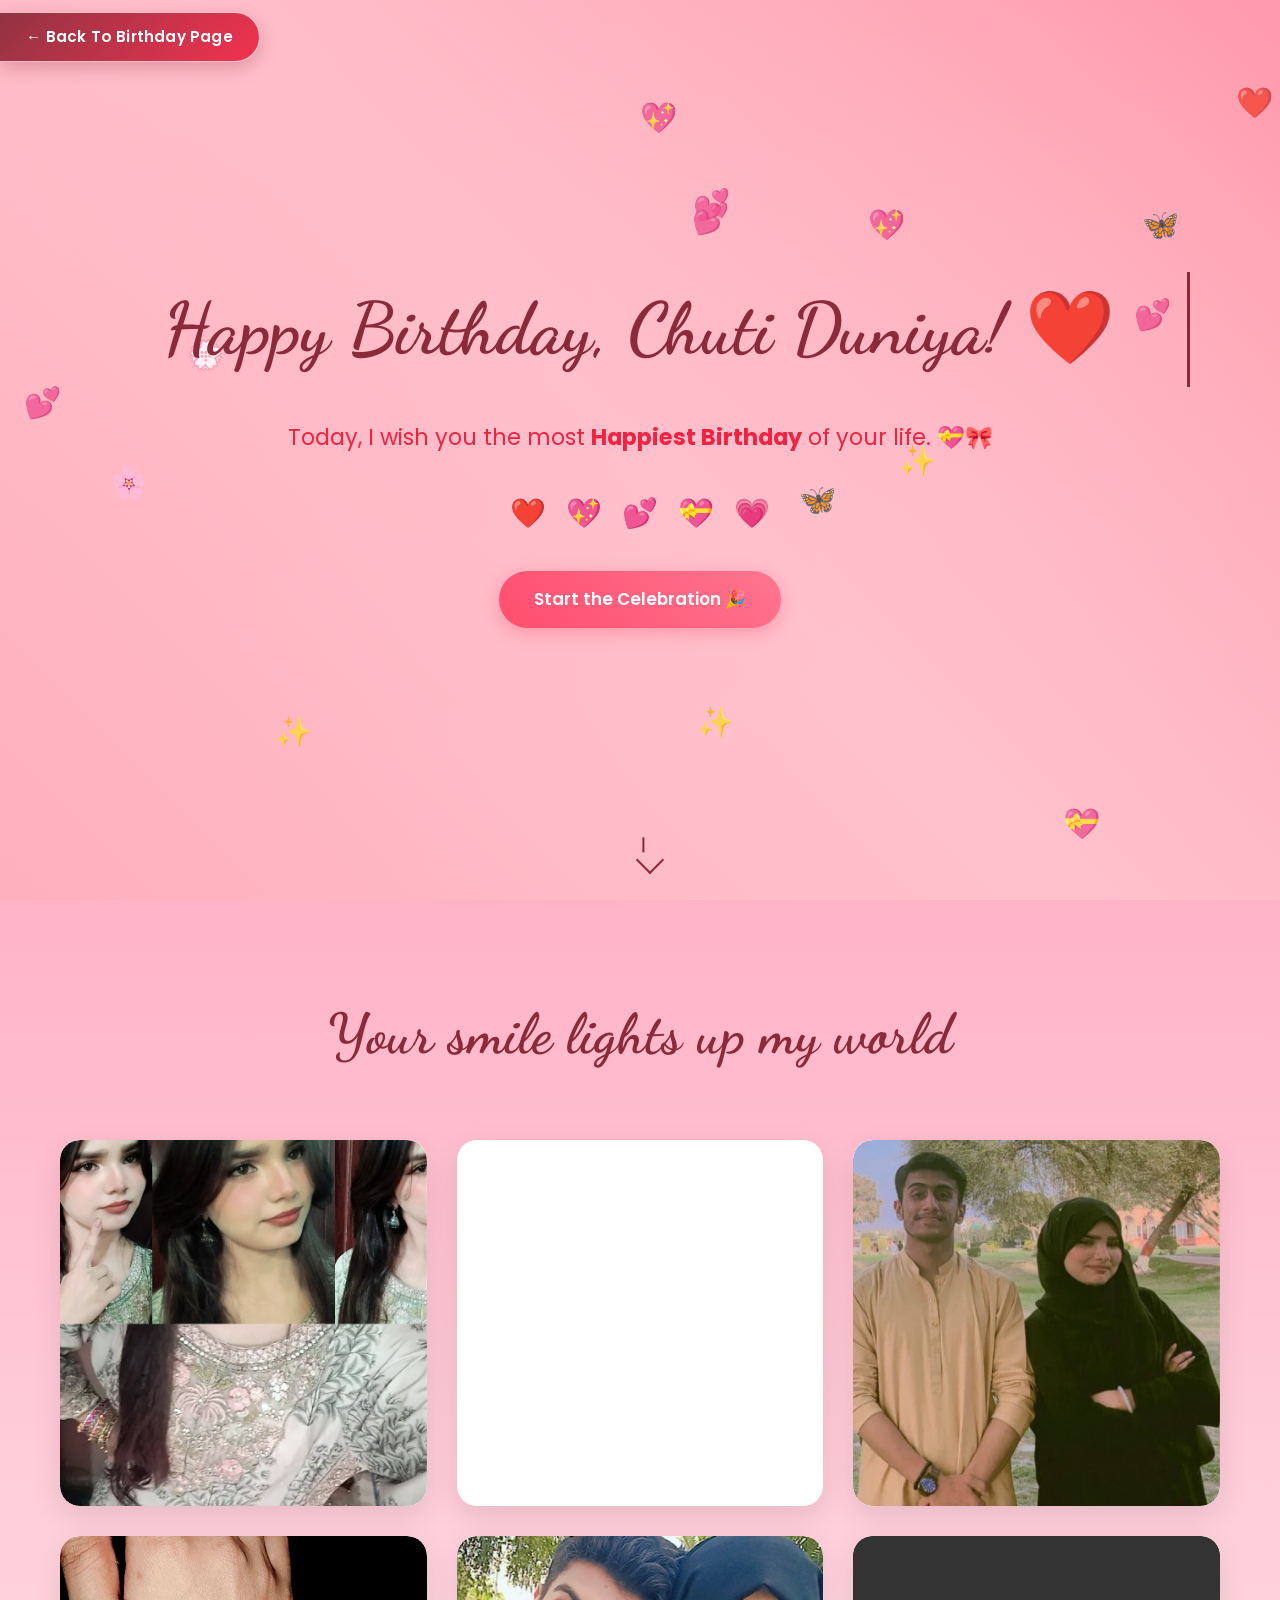
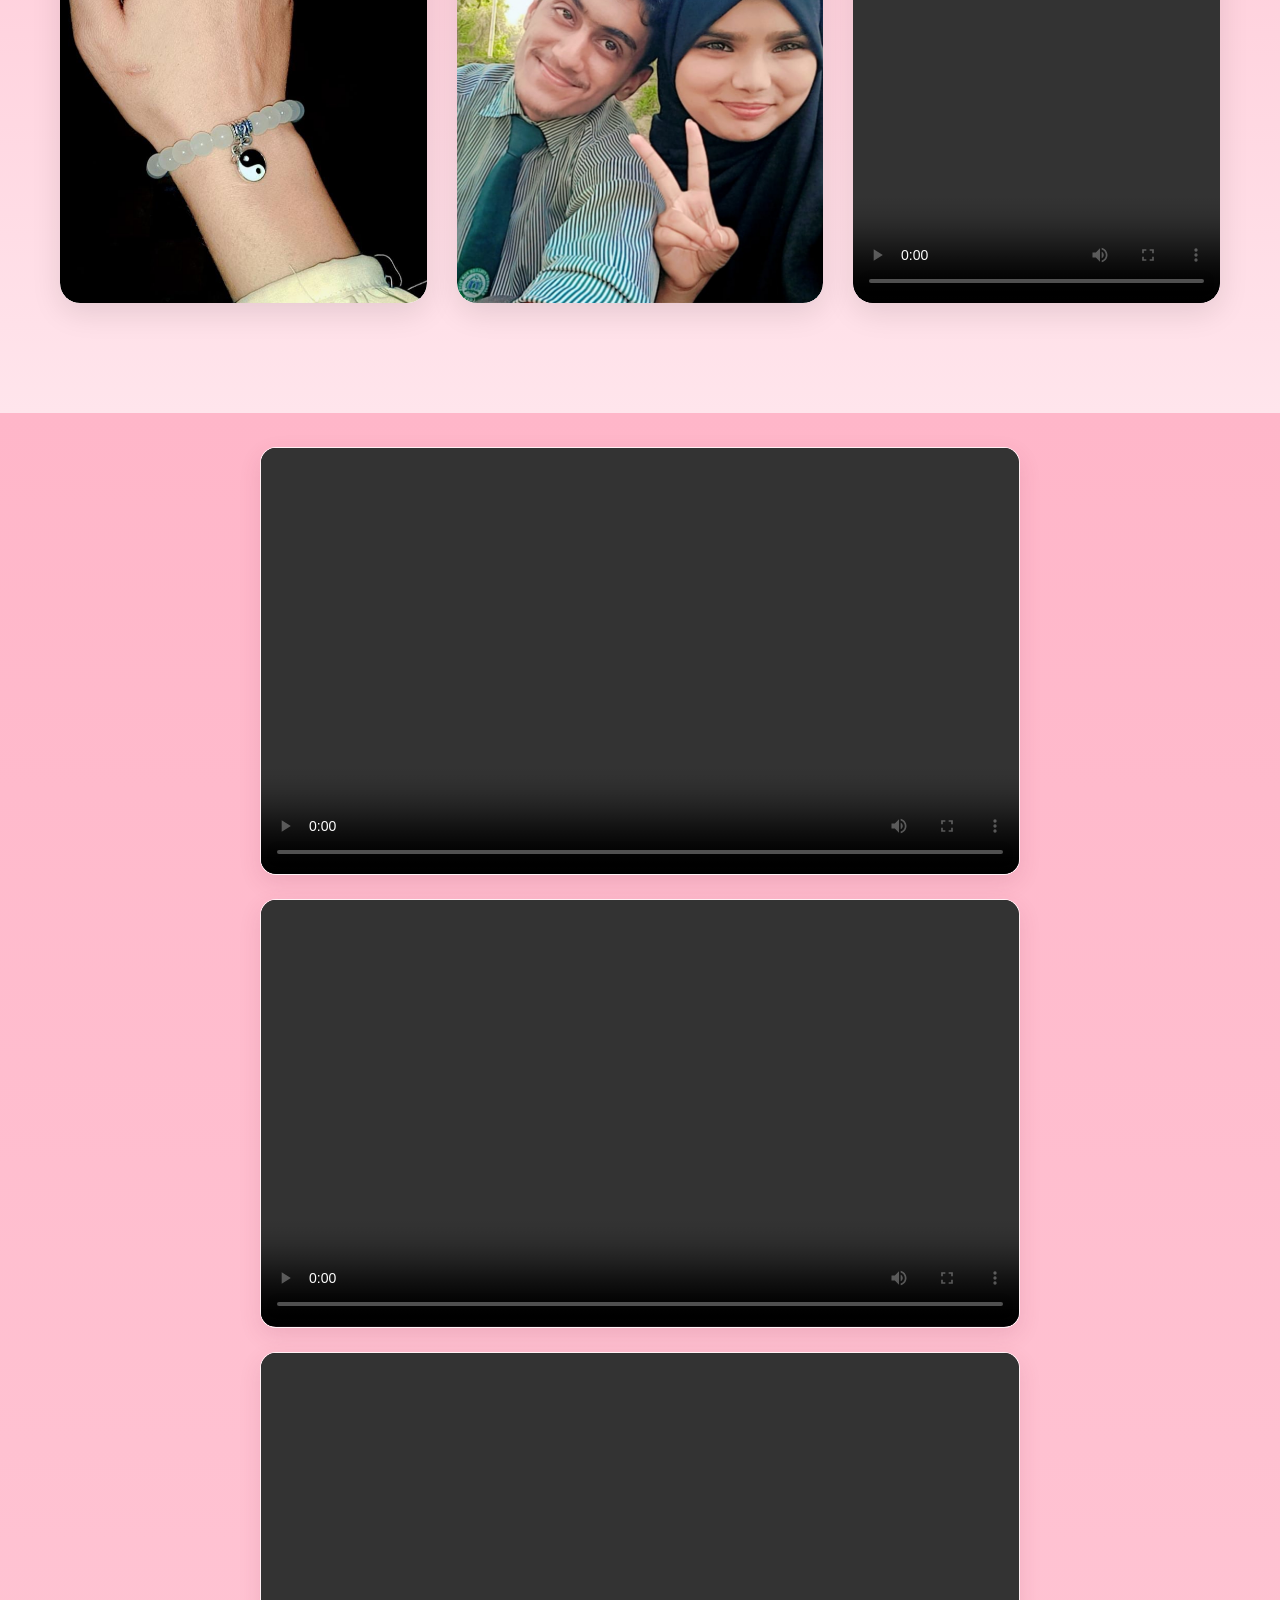
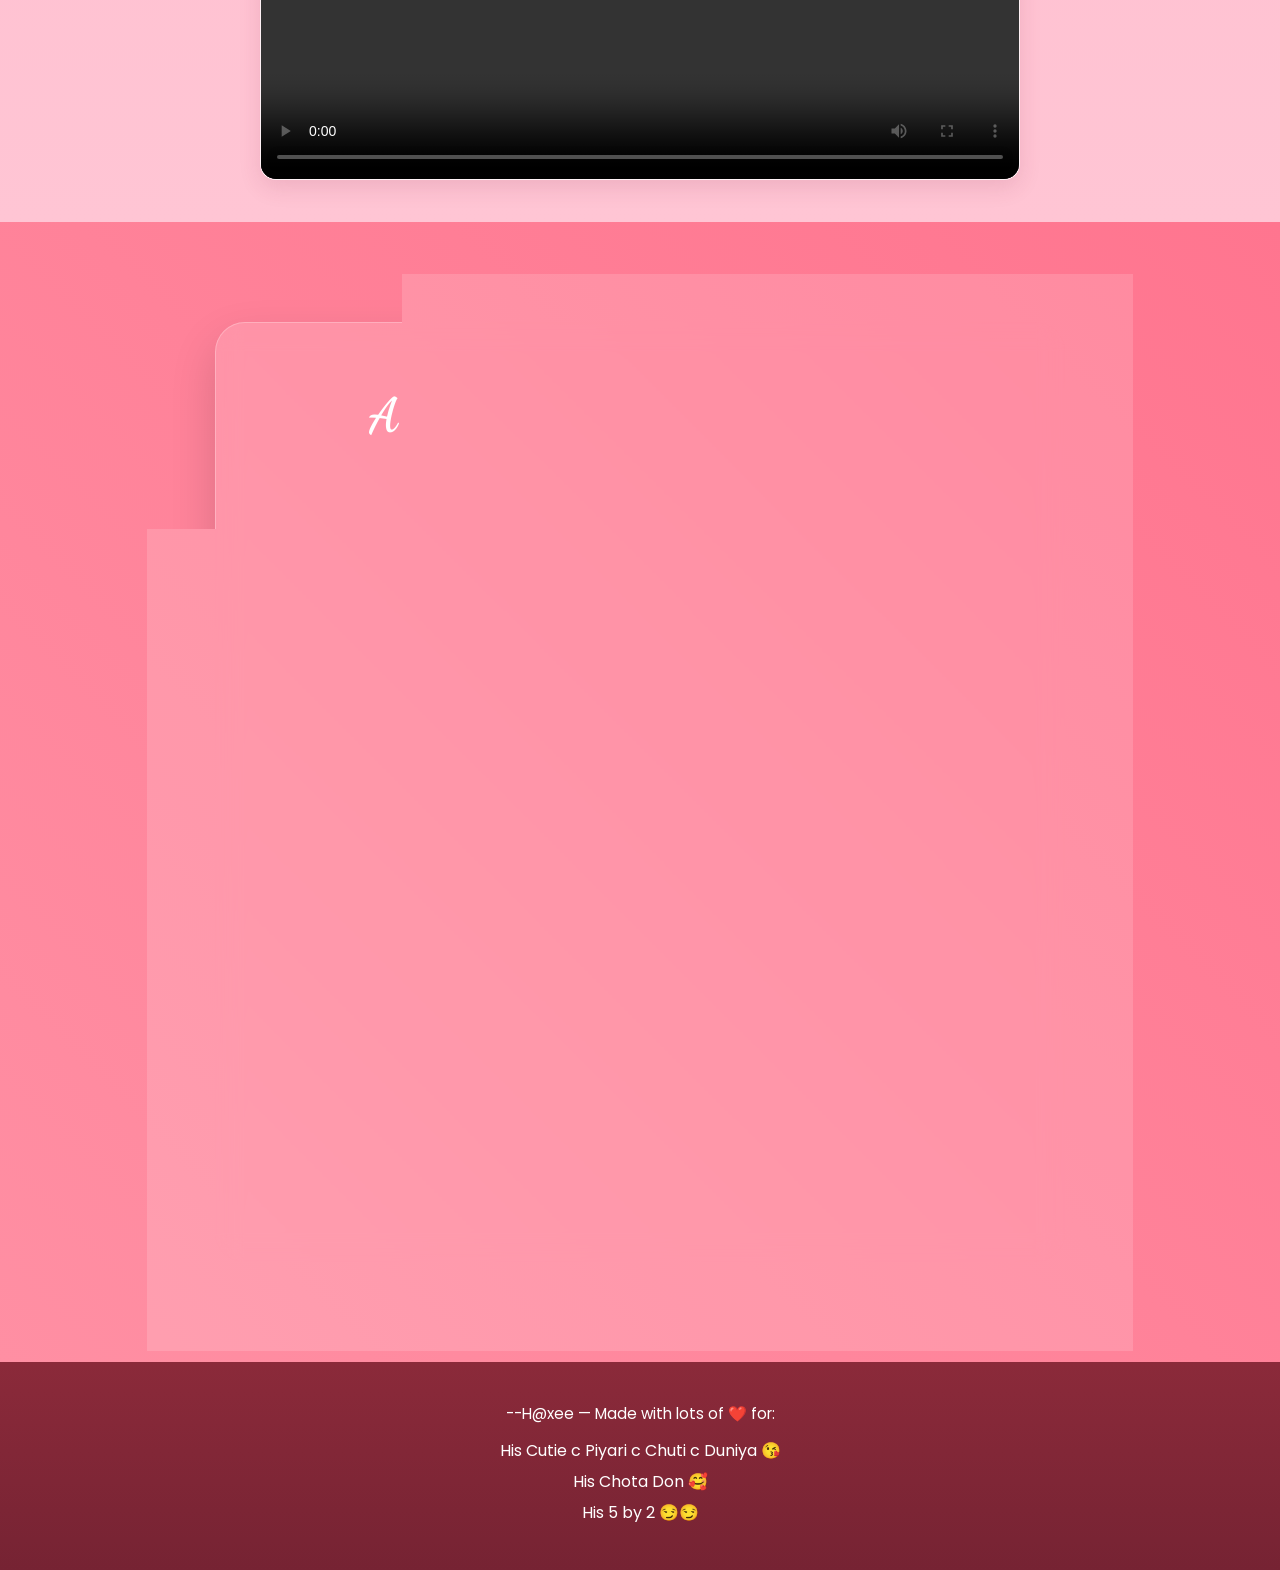
==== commit 5af4c5b1: "Use Cloudinary hosting for two large HBDY videos" ====
--- a/Some Thing.html
+++ b/Some Thing.html
@@ -346,14 +346,14 @@
 
             <div class="video-card">
                 <video class="memory-video" controls playsinline preload="metadata">
-                    <source src="./Assits/Priv%20Story.mp4" type="video/mp4">
+                    <source src="https://res.cloudinary.com/dxjv3uh7/video/upload/v1795353522/Priv_Story.mp4" type="video/mp4">
                     Your browser does not support HTML video.
                 </video>
             </div>
 
             <div class="video-card">
                 <video class="memory-video" controls playsinline preload="metadata">
-                    <source src="./Assits/Rest%205%25.mp4" type="video/mp4">
+                    <source src="https://res.cloudinary.com/dxjv3uh7/video/upload/v1795353529/Rest_5.mp4" type="video/mp4">
                     Your browser does not support HTML video.
                 </video>
             </div>
--- a/Some Thing.css
+++ b/Some Thing.css
@@ -1620,26 +1620,26 @@
     .video-section-inner { gap: 18px; }
     .video-card, .video-card-placeholder { min-height: 150px; }
 }
-
-
-/* =========================================================
-   SIXTH GALLERY MEMORY VIDEO
-   Keeps the existing gallery card dimensions and styling.
-========================================================= */
-
-.video-photo-container {
-    background: #160d12;
-}
-
-.gallery-memory-video {
-    display: block;
-    width: 100%;
-    height: 100%;
-    object-fit: contain;
-    background: #160d12;
-    border-radius: inherit;
-}
-
-.gallery-memory-video::-webkit-media-controls {
-    opacity: 1;
-}
+
+
+/* =========================================================
+   SIXTH GALLERY MEMORY VIDEO
+   Keeps the existing gallery card dimensions and styling.
+========================================================= */
+
+.video-photo-container {
+    background: #160d12;
+}
+
+.gallery-memory-video {
+    display: block;
+    width: 100%;
+    height: 100%;
+    object-fit: contain;
+    background: #160d12;
+    border-radius: inherit;
+}
+
+.gallery-memory-video::-webkit-media-controls {
+    opacity: 1;
+}
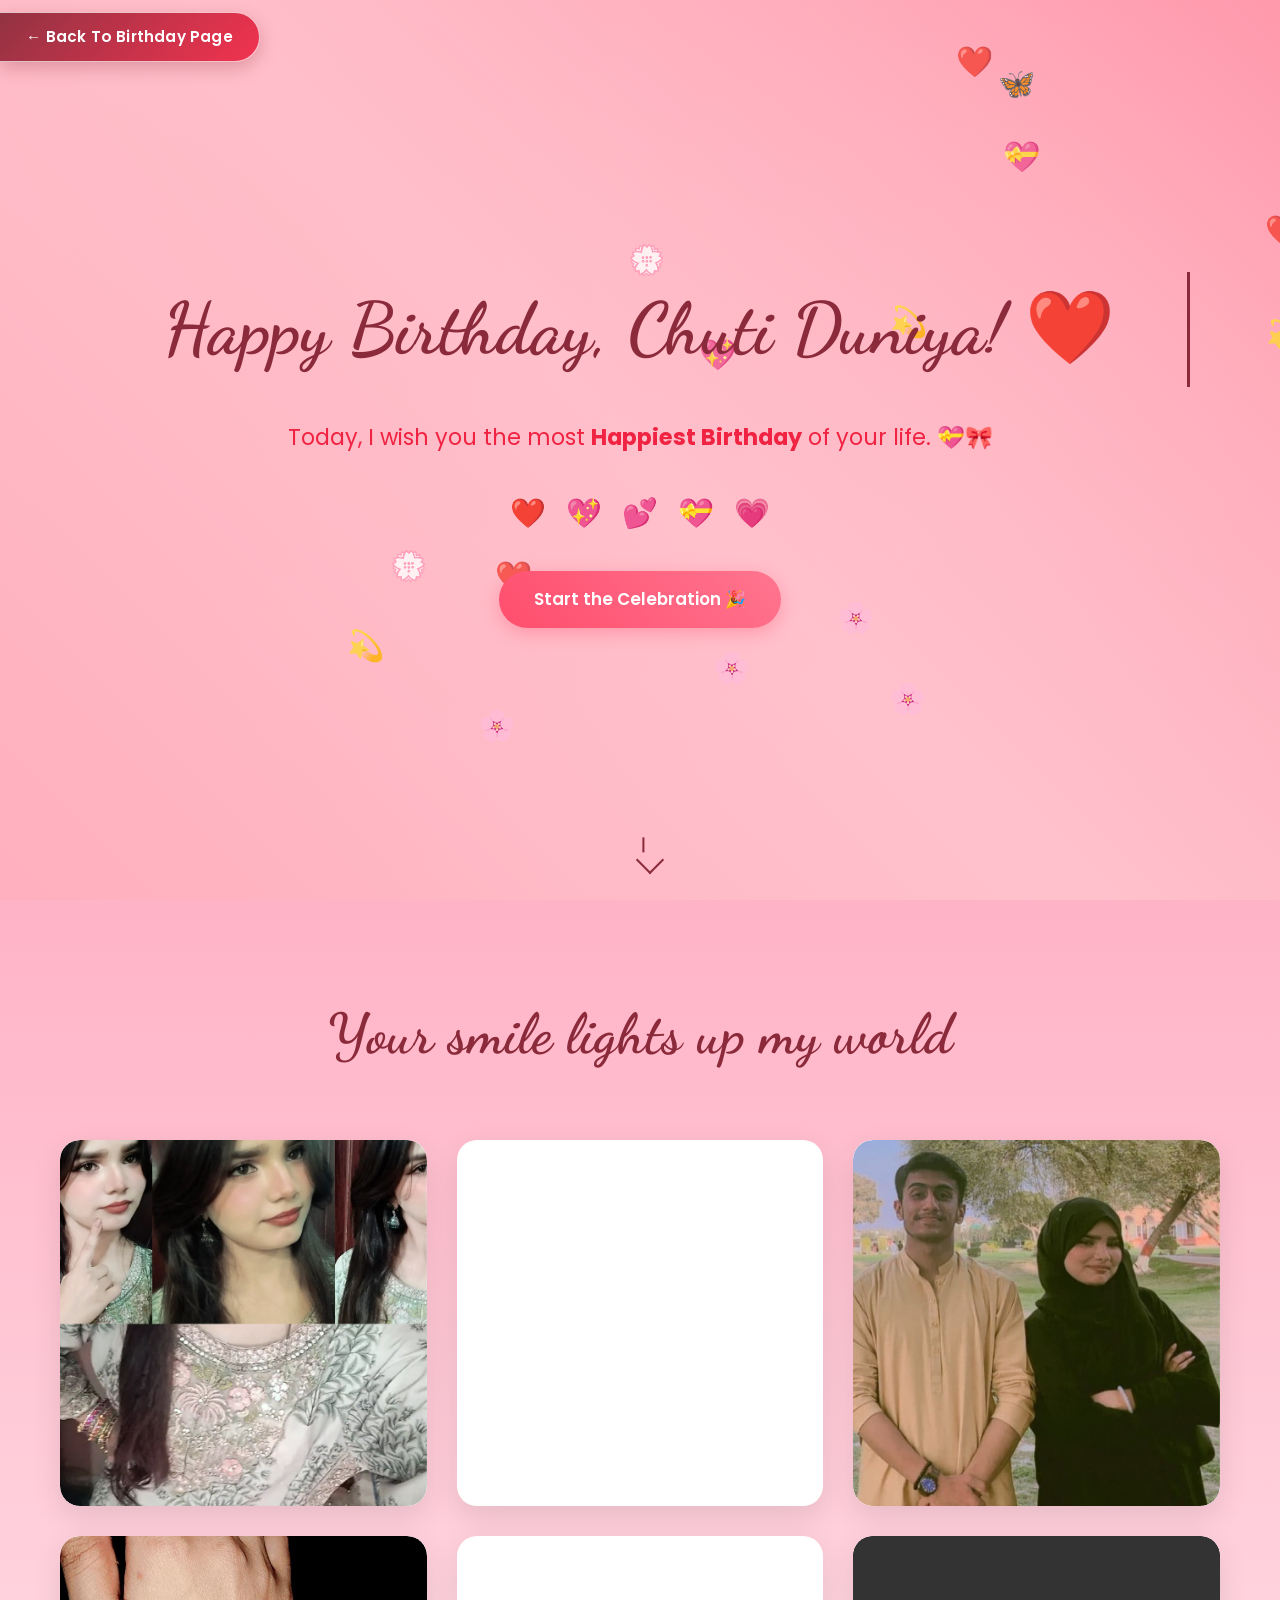
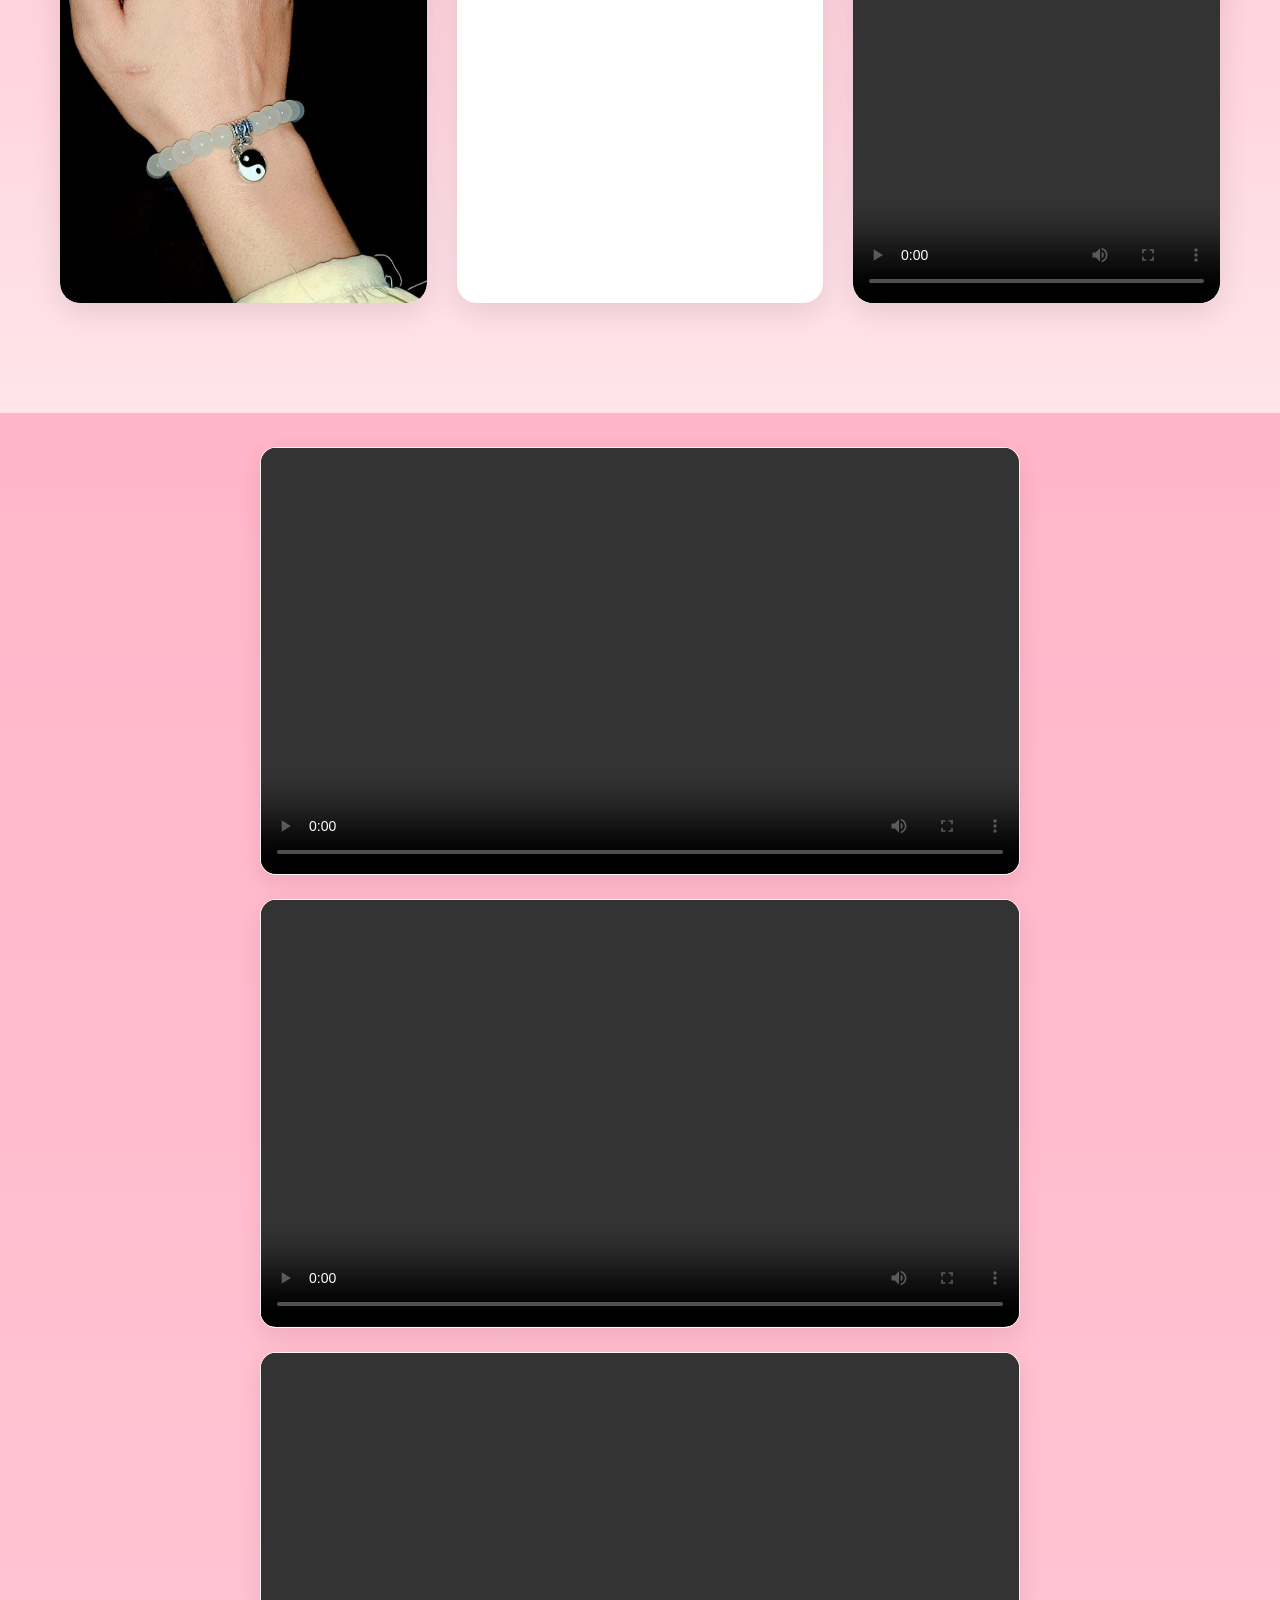
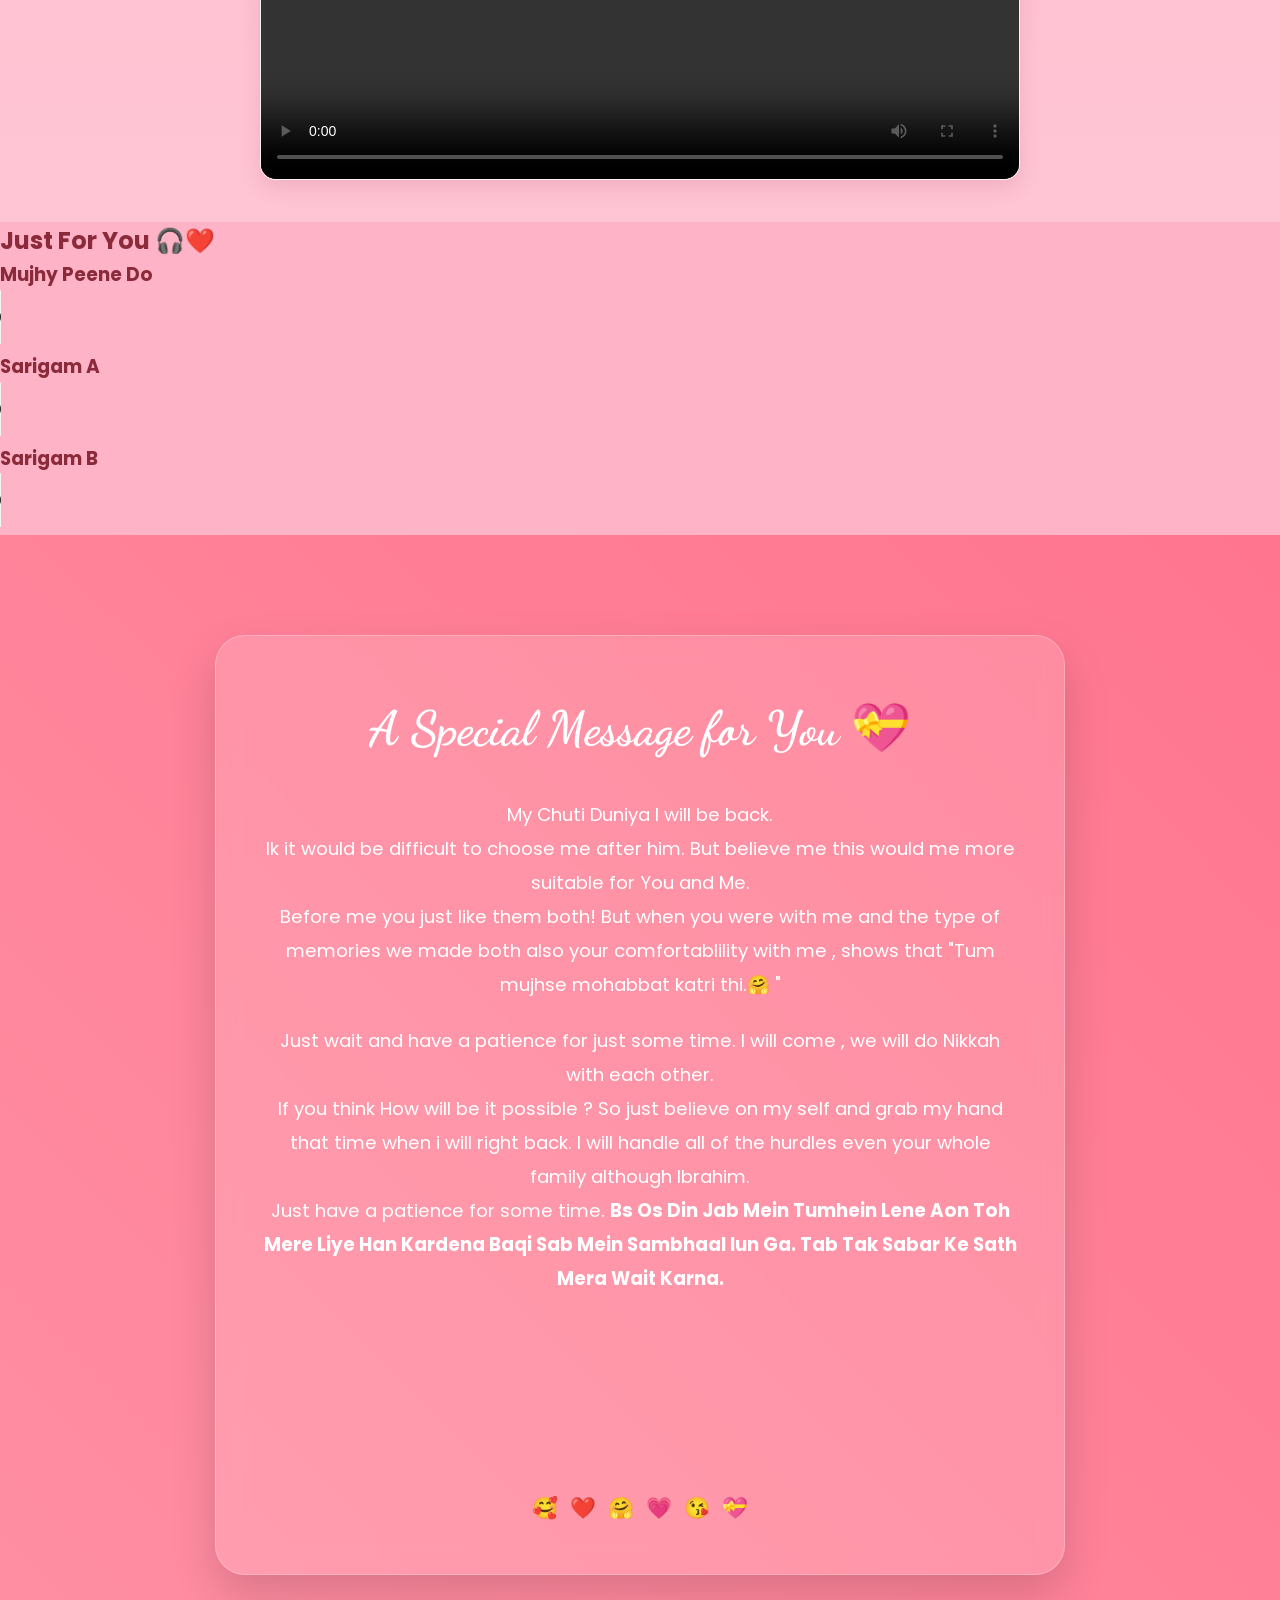
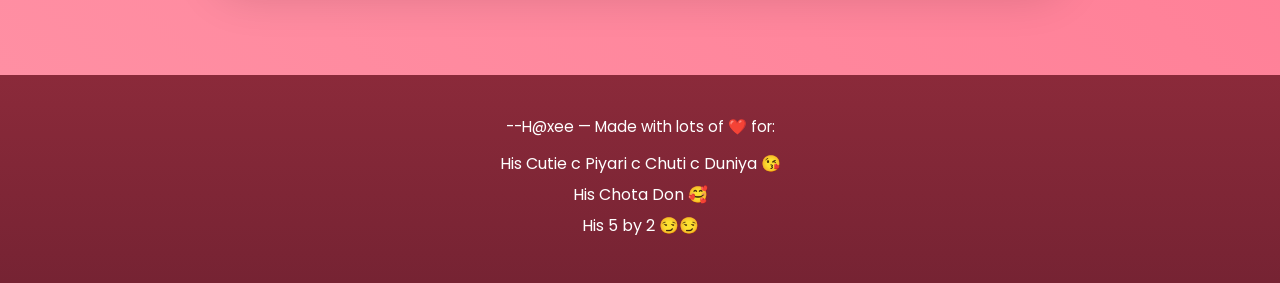
==== commit b0bc41fa: "Update Some Thing.html" ====
--- a/Some Thing.html
+++ b/Some Thing.html
@@ -346,19 +346,50 @@
 
             <div class="video-card">
                 <video class="memory-video" controls playsinline preload="metadata">
-                    <source src="https://res.cloudinary.com/dxjv3uh7/video/upload/v1795353522/Priv_Story.mp4" type="video/mp4">
+                    <source src="./Assits/Priv%20Story.mp4" type="video/mp4">
                     Your browser does not support HTML video.
                 </video>
             </div>
 
             <div class="video-card">
                 <video class="memory-video" controls playsinline preload="metadata">
-                    <source src="https://res.cloudinary.com/dxjv3uh7/video/upload/v1795353529/Rest_5.mp4" type="video/mp4">
+                    <source src="./Assits/Rest%205%25.mp4" type="video/mp4">
                     Your browser does not support HTML video.
                 </video>
             </div>
         </div>
     </section>
+    <!-- LAST 5%: AUDIO RECORDINGS -->
+    <section class="recordings-section" id="recordings" aria-label="Audio recordings">
+        <div class="recordings-inner">
+            <h2 class="recordings-title">Just For You 🎧❤️</h2>
+            <div class="recordings-list">
+                <article class="recording-card">
+                    <h3>Mujhy Peene Do</h3>
+                    <audio controls preload="metadata">
+                        <source src="./Assits/Mujhy%20Peene%20do.mpeg" type="audio/mpeg">
+                        Your browser does not support HTML audio.
+                    </audio>
+                </article>
+                <article class="recording-card">
+                    <h3>Sarigam A</h3>
+                    <audio controls preload="metadata">
+                        <source src="./Assits/Sarigam%20A.mpeg" type="audio/mpeg">
+                        Your browser does not support HTML audio.
+                    </audio>
+                </article>
+                <article class="recording-card">
+                    <h3>Sarigam B</h3>
+                    <audio controls preload="metadata">
+                        <source src="./Assits/Sarigam%20B.mpeg" type="audio/mpeg">
+                        Your browser does not support HTML audio.
+                    </audio>
+                </article>
+            </div>
+        </div>
+    </section>
+
+
 
 
     <section
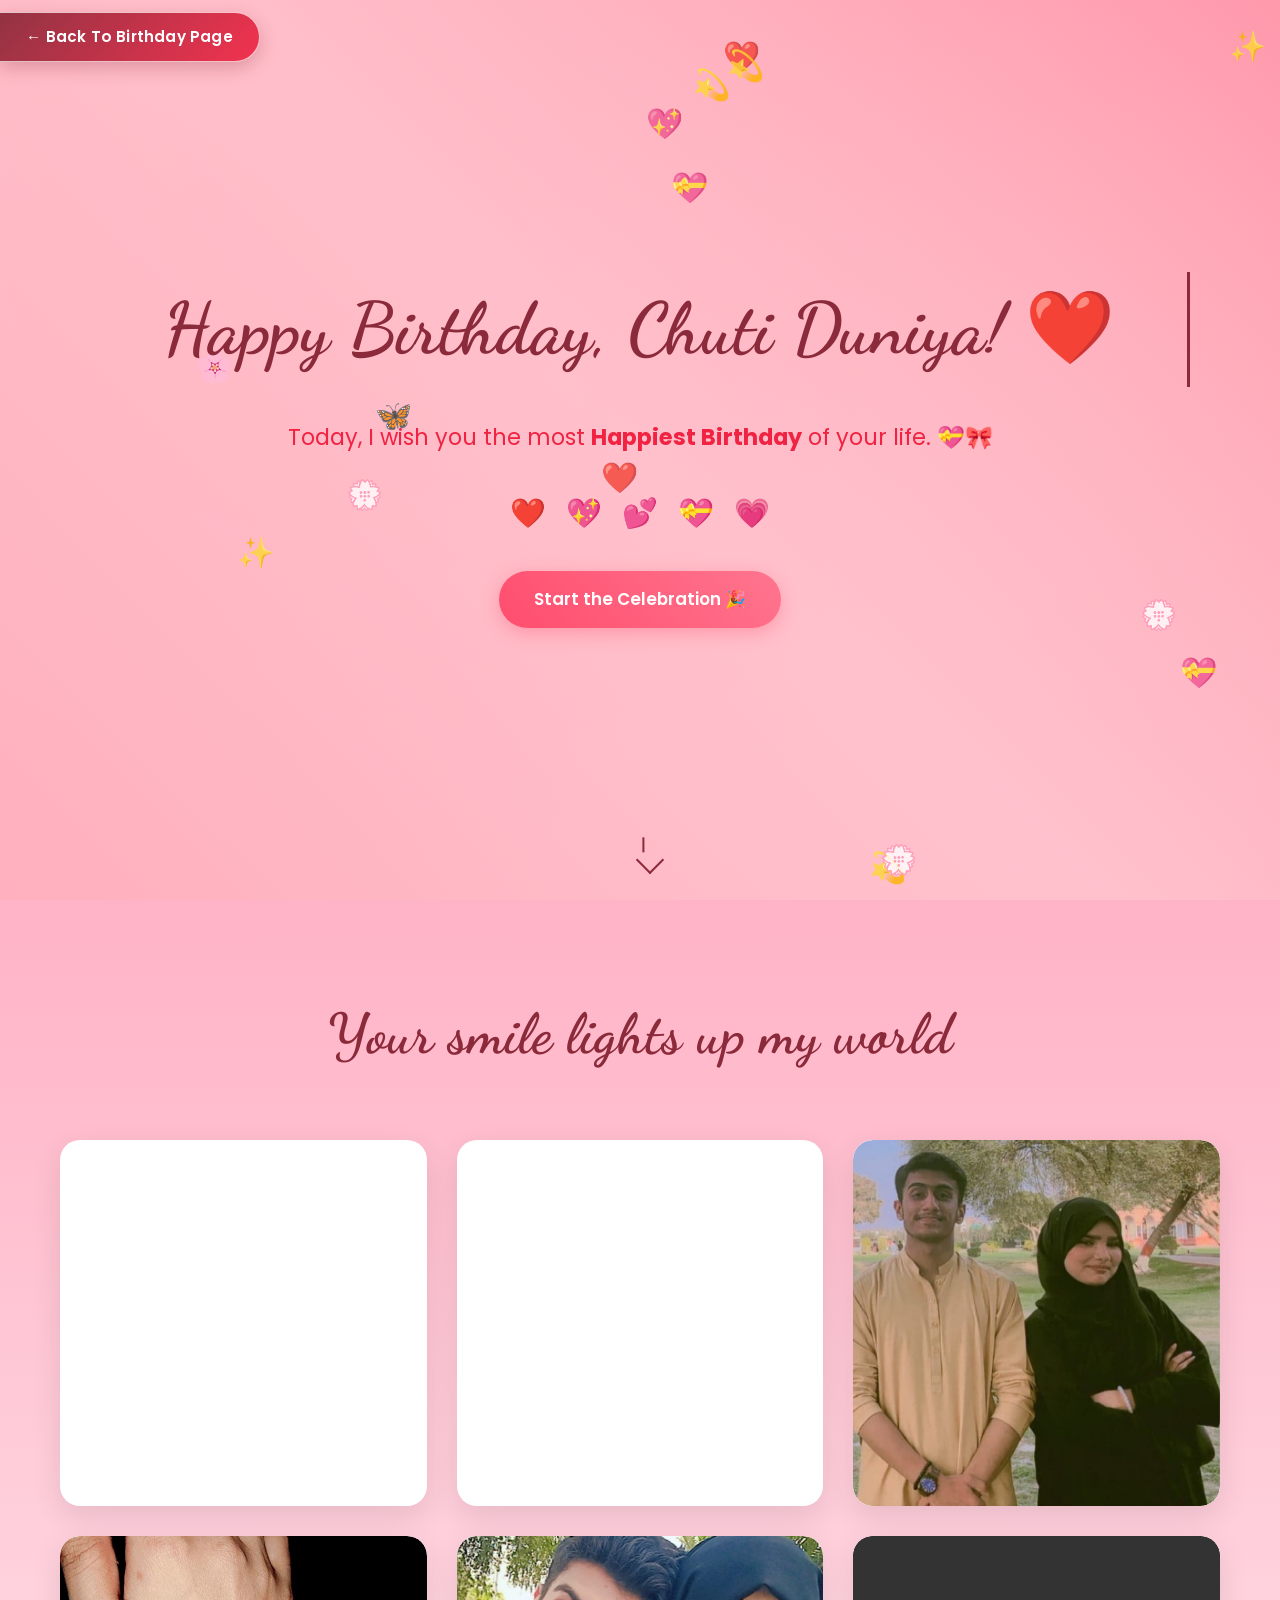
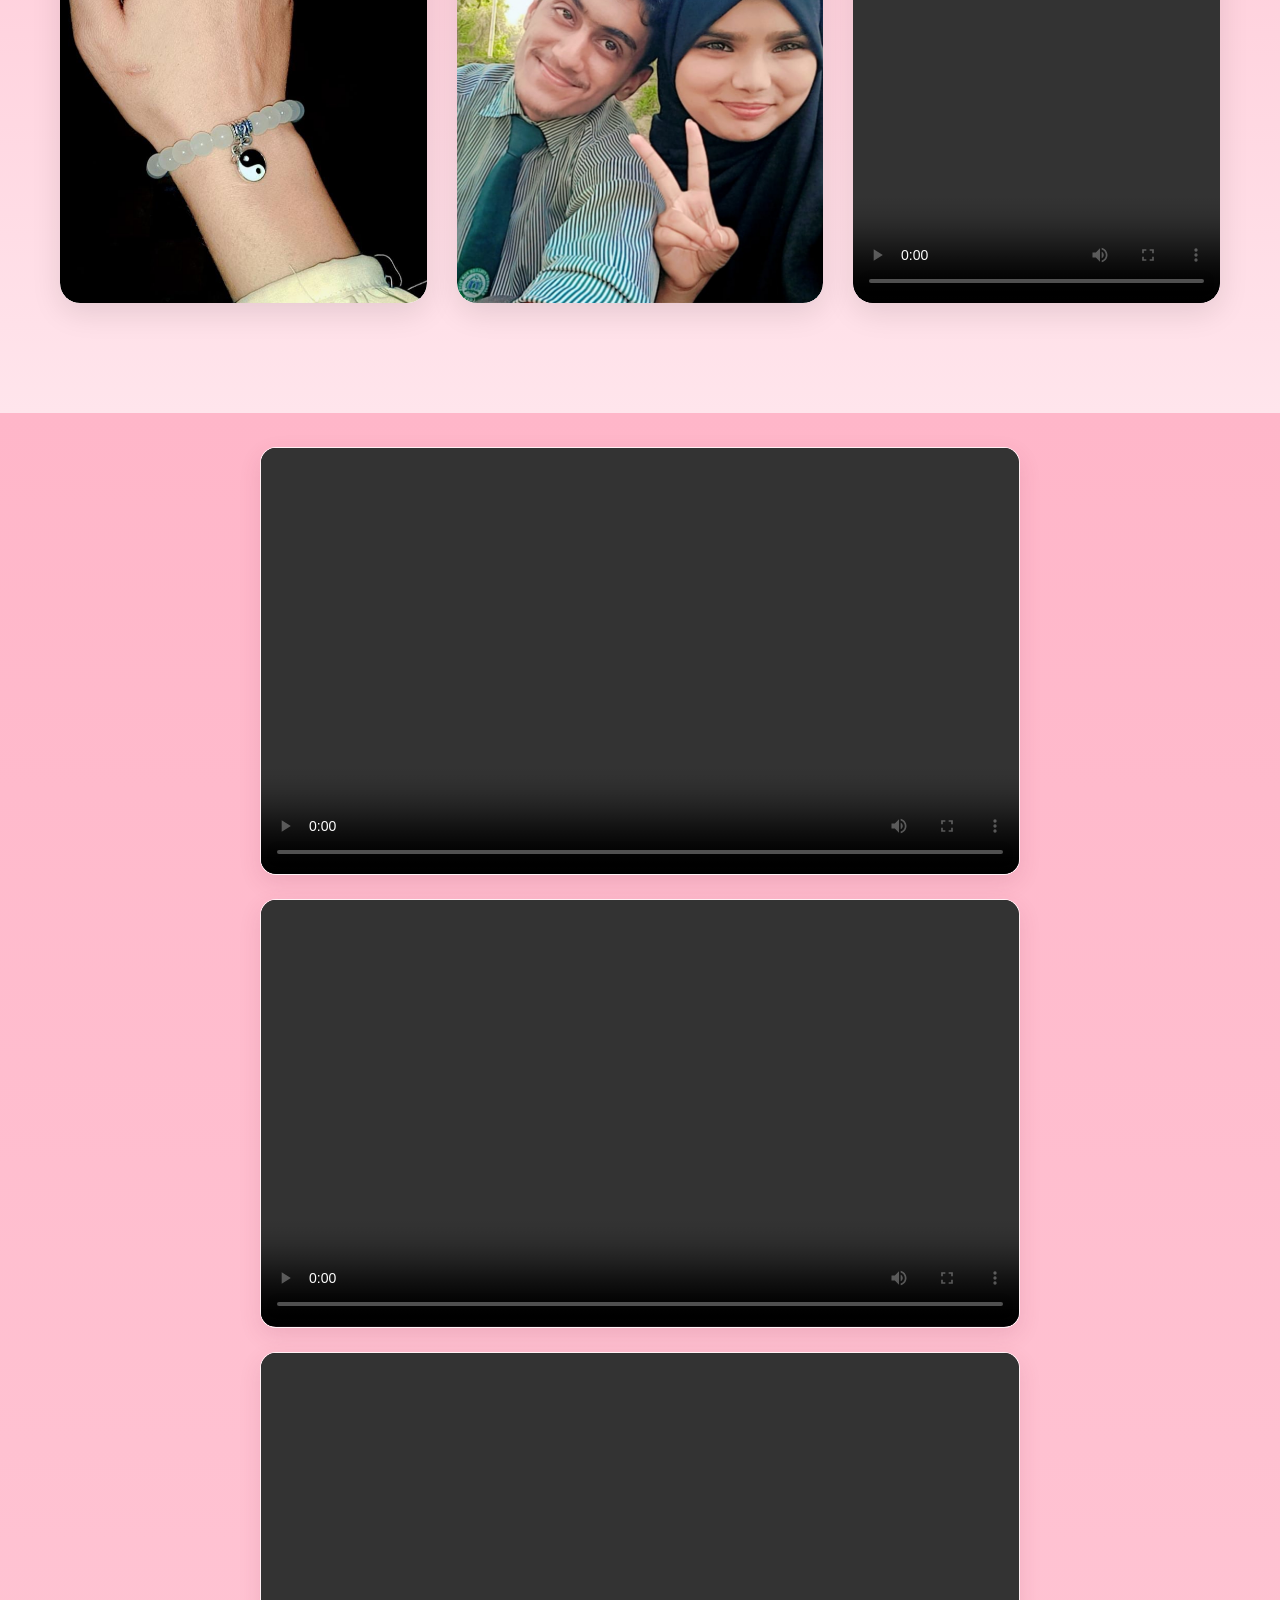
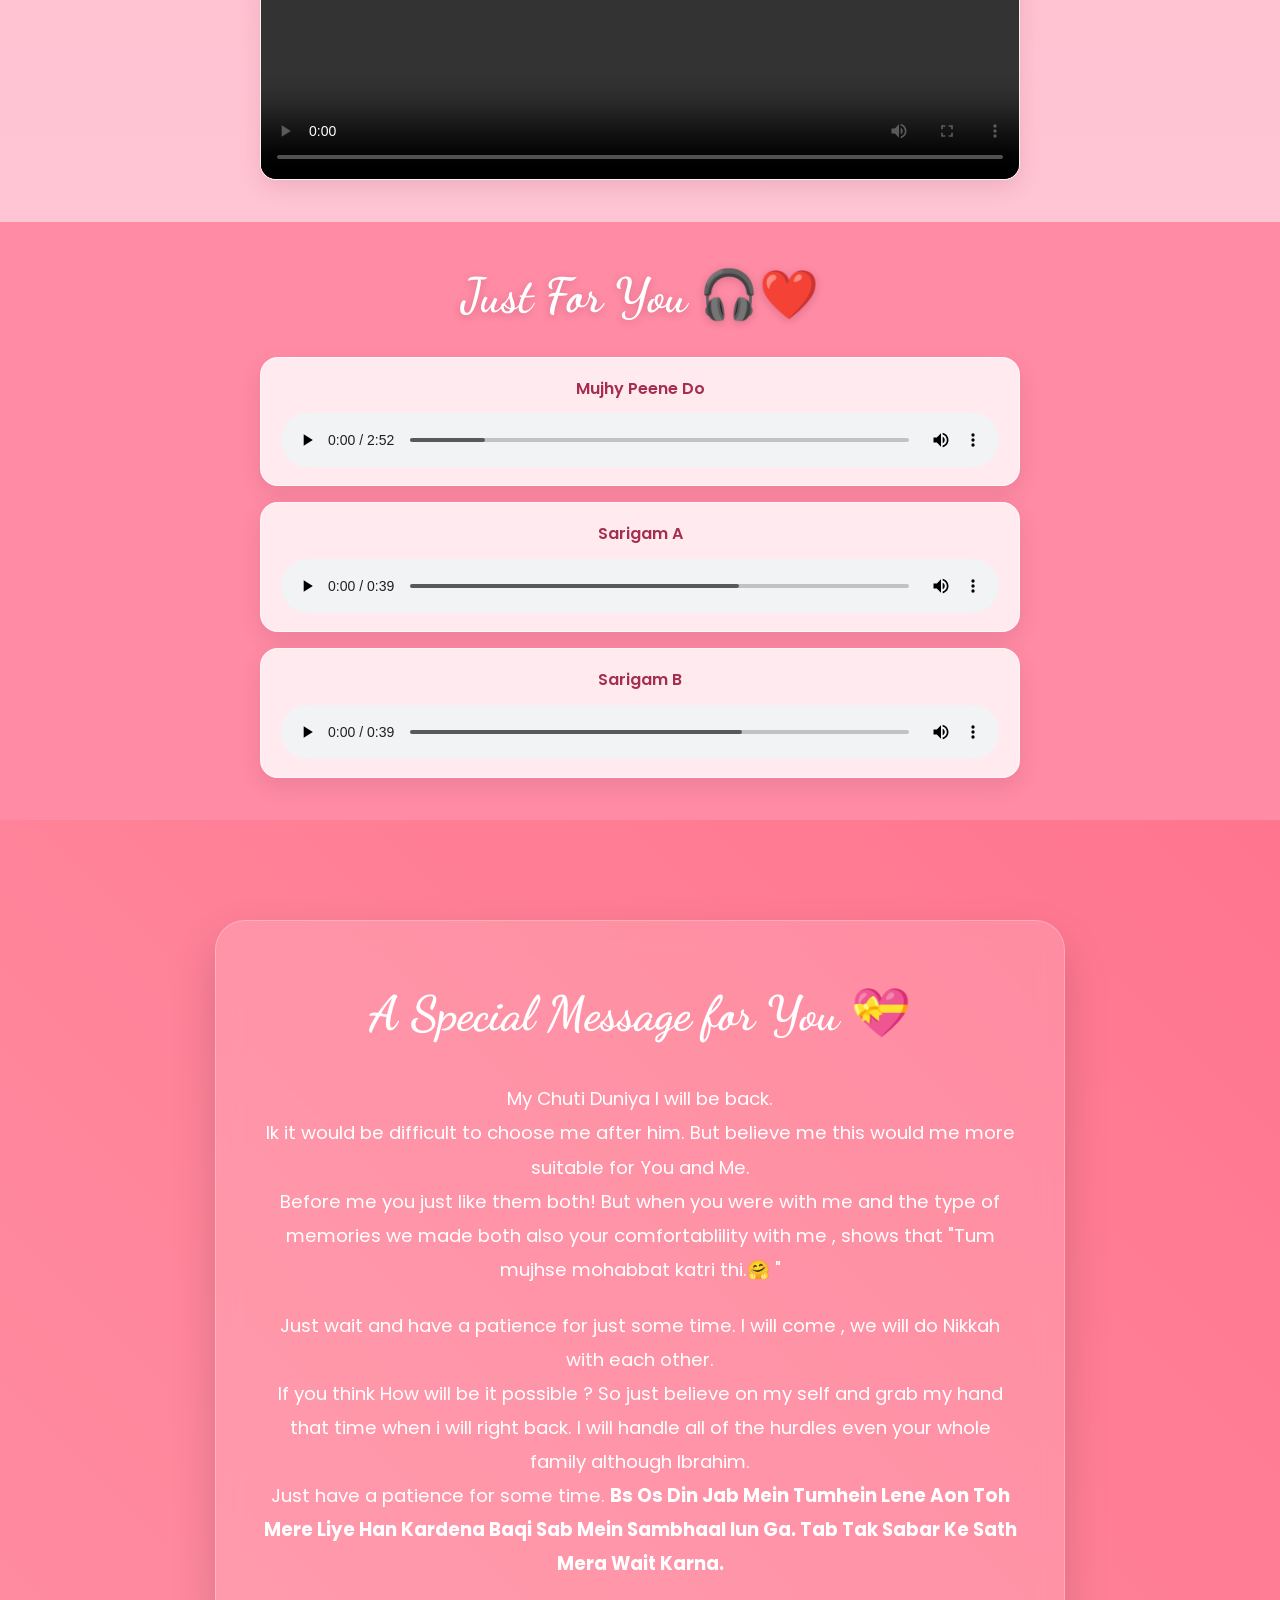
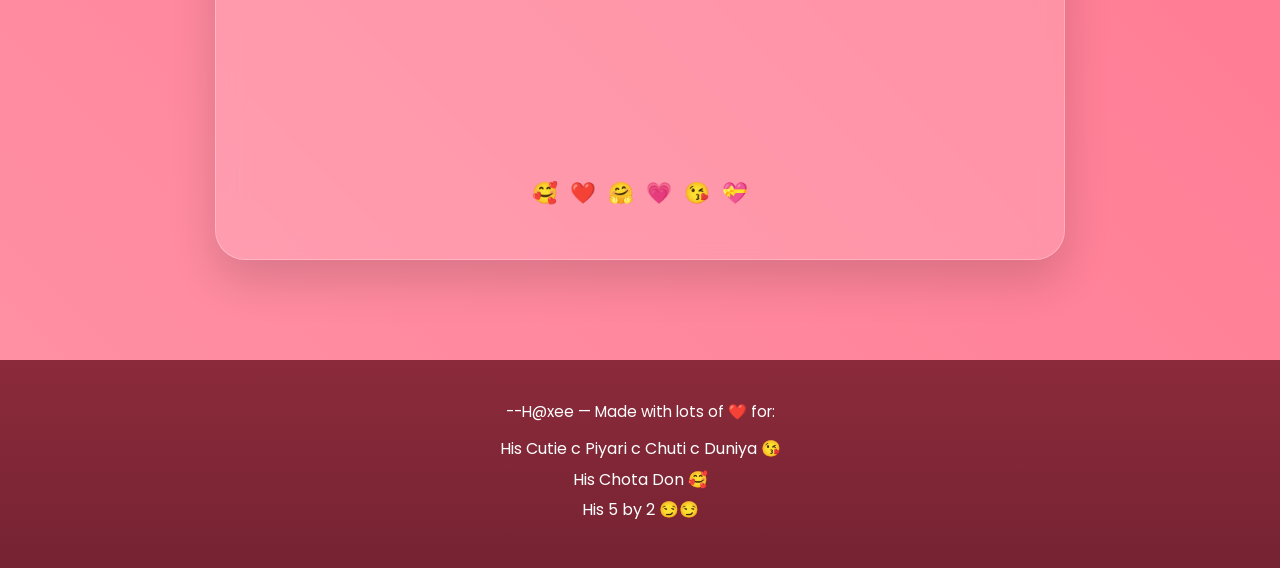
==== commit d68f6569: "Add files via upload" ====
--- a/Some Thing.html
+++ b/Some Thing.html
@@ -13,7 +13,7 @@
         content="A special birthday celebration made with love."
     >
 
-    <meta name="theme-color" content="#ff758f">
+    <meta name="theme-color" content="#ff758f">
     <title>Happy Birthday! ❤️</title>
 
     <link rel="stylesheet" href="Some Thing.css">
@@ -287,41 +287,41 @@
                 </article>
 
 
-                <!-- Card 6: video replaces the sixth photo -->
-                <article
-                    class="photo-card"
-                    data-delay="600"
-                >
-                    <div class="photo-container video-photo-container">
-
-                        <video
-                            class="gallery-memory-video"
-                            controls
-                            playsinline
-                            preload="metadata"
-                            aria-label="Chuti Duniya x Kashmiri Bangels video memory"
-                        >
-                            <source src="./Assits/Meri-Jaan-u-na-ja.mp4" type="video/mp4">
-                            Your browser does not support HTML video.
-                        </video>
-
-                        <div class="photo-overlay">
-
-                            <div class="photo-caption">
-                                Chuti Duniya x Kashmiri Bangels 💝
-                            </div>
-
-                            <button
-                                class="like-btn"
-                                type="button"
-                                aria-label="Like this memory"
-                                aria-pressed="false"
-                            >
-                                <span class="heart-icon">🤍</span>
-                            </button>
-
-                        </div>
-                    </div>
+                <!-- Card 6: video replaces the sixth photo -->
+                <article
+                    class="photo-card"
+                    data-delay="600"
+                >
+                    <div class="photo-container video-photo-container">
+
+                        <video
+                            class="gallery-memory-video"
+                            controls
+                            playsinline
+                            preload="metadata"
+                            aria-label="Chuti Duniya x Kashmiri Bangels video memory"
+                        >
+                            <source src="./Assits/Meri-Jaan-u-na-ja.mp4" type="video/mp4">
+                            Your browser does not support HTML video.
+                        </video>
+
+                        <div class="photo-overlay">
+
+                            <div class="photo-caption">
+                                Chuti Duniya x Kashmiri Bangels 💝
+                            </div>
+
+                            <button
+                                class="like-btn"
+                                type="button"
+                                aria-label="Like this memory"
+                                aria-pressed="false"
+                            >
+                                <span class="heart-icon">🤍</span>
+                            </button>
+
+                        </div>
+                    </div>
                 </article>
 
             </div>
@@ -344,51 +344,51 @@
                 </video>
             </div>
 
-            <div class="video-card">
-                <video class="memory-video" controls playsinline preload="metadata">
-                    <source src="./Assits/Priv%20Story.mp4" type="video/mp4">
-                    Your browser does not support HTML video.
-                </video>
-            </div>
-
-            <div class="video-card">
-                <video class="memory-video" controls playsinline preload="metadata">
-                    <source src="./Assits/Rest%205%25.mp4" type="video/mp4">
-                    Your browser does not support HTML video.
-                </video>
-            </div>
-        </div>
-    </section>
-    <!-- LAST 5%: AUDIO RECORDINGS -->
-    <section class="recordings-section" id="recordings" aria-label="Audio recordings">
-        <div class="recordings-inner">
-            <h2 class="recordings-title">Just For You 🎧❤️</h2>
-            <div class="recordings-list">
-                <article class="recording-card">
-                    <h3>Mujhy Peene Do</h3>
-                    <audio controls preload="metadata">
-                        <source src="./Assits/Mujhy%20Peene%20do.mpeg" type="audio/mpeg">
-                        Your browser does not support HTML audio.
-                    </audio>
-                </article>
-                <article class="recording-card">
-                    <h3>Sarigam A</h3>
-                    <audio controls preload="metadata">
-                        <source src="./Assits/Sarigam%20A.mpeg" type="audio/mpeg">
-                        Your browser does not support HTML audio.
-                    </audio>
-                </article>
-                <article class="recording-card">
-                    <h3>Sarigam B</h3>
-                    <audio controls preload="metadata">
-                        <source src="./Assits/Sarigam%20B.mpeg" type="audio/mpeg">
-                        Your browser does not support HTML audio.
-                    </audio>
-                </article>
-            </div>
-        </div>
-    </section>
-
+            <div class="video-card">
+                <video class="memory-video" controls playsinline preload="metadata">
+                    <source src="./Assits/Priv%20Story.mp4" type="video/mp4">
+                    Your browser does not support HTML video.
+                </video>
+            </div>
+
+            <div class="video-card">
+                <video class="memory-video" controls playsinline preload="metadata">
+                    <source src="./Assits/Rest%205%25.mp4" type="video/mp4">
+                    Your browser does not support HTML video.
+                </video>
+            </div>
+        </div>
+    </section>
+    <!-- LAST 5%: AUDIO RECORDINGS -->
+    <section class="recordings-section" id="recordings" aria-label="Audio recordings">
+        <div class="recordings-inner">
+            <h2 class="recordings-title">Just For You 🎧❤️</h2>
+            <div class="recordings-list">
+                <article class="recording-card">
+                    <h3>Mujhy Peene Do</h3>
+                    <audio controls preload="metadata">
+                        <source src="./Assits/Mujhy%20Peene%20do.mpeg" type="audio/mpeg">
+                        Your browser does not support HTML audio.
+                    </audio>
+                </article>
+                <article class="recording-card">
+                    <h3>Sarigam A</h3>
+                    <audio controls preload="metadata">
+                        <source src="./Assits/Sarigam%20A.mpeg" type="audio/mpeg">
+                        Your browser does not support HTML audio.
+                    </audio>
+                </article>
+                <article class="recording-card">
+                    <h3>Sarigam B</h3>
+                    <audio controls preload="metadata">
+                        <source src="./Assits/Sarigam%20B.mpeg" type="audio/mpeg">
+                        Your browser does not support HTML audio.
+                    </audio>
+                </article>
+            </div>
+        </div>
+    </section>
+
 
 
 
--- a/Some Thing.css
+++ b/Some Thing.css
@@ -1620,26 +1620,36 @@
     .video-section-inner { gap: 18px; }
     .video-card, .video-card-placeholder { min-height: 150px; }
 }
-
-
-/* =========================================================
-   SIXTH GALLERY MEMORY VIDEO
-   Keeps the existing gallery card dimensions and styling.
-========================================================= */
-
-.video-photo-container {
-    background: #160d12;
-}
-
-.gallery-memory-video {
-    display: block;
-    width: 100%;
-    height: 100%;
-    object-fit: contain;
-    background: #160d12;
-    border-radius: inherit;
-}
-
-.gallery-memory-video::-webkit-media-controls {
-    opacity: 1;
-}
+
+
+/* =========================================================
+   SIXTH GALLERY MEMORY VIDEO
+   Keeps the existing gallery card dimensions and styling.
+========================================================= */
+
+.video-photo-container {
+    background: #160d12;
+}
+
+.gallery-memory-video {
+    display: block;
+    width: 100%;
+    height: 100%;
+    object-fit: contain;
+    background: #160d12;
+    border-radius: inherit;
+}
+
+.gallery-memory-video::-webkit-media-controls {
+    opacity: 1;
+}
+
+/* LAST 5% AUDIO RECORDINGS */
+.recordings-section { width:100%; padding:36px 20px 42px; background:#ff8ba5; box-sizing:border-box; }
+.recordings-inner { width:min(760px,100%); margin:0 auto; }
+.recordings-title { margin:0 0 22px; text-align:center; color:#fff; font-family:'Dancing Script',cursive; font-size:clamp(2rem,5vw,3rem); text-shadow:0 2px 8px rgba(90,20,40,.22); }
+.recordings-list { display:grid; gap:16px; }
+.recording-card { padding:18px 20px; border:1px solid rgba(255,255,255,.65); border-radius:18px; background:rgba(255,255,255,.82); box-shadow:0 8px 22px rgba(110,30,55,.12); }
+.recording-card h3 { margin:0 0 12px; color:#a52e50; font-family:'Poppins',sans-serif; font-size:1rem; font-weight:600; text-align:center; }
+.recording-card audio { display:block; width:100%; max-width:100%; }
+@media (max-width:600px) { .recordings-section { padding:28px 14px 34px; } .recording-card { padding:15px; } }
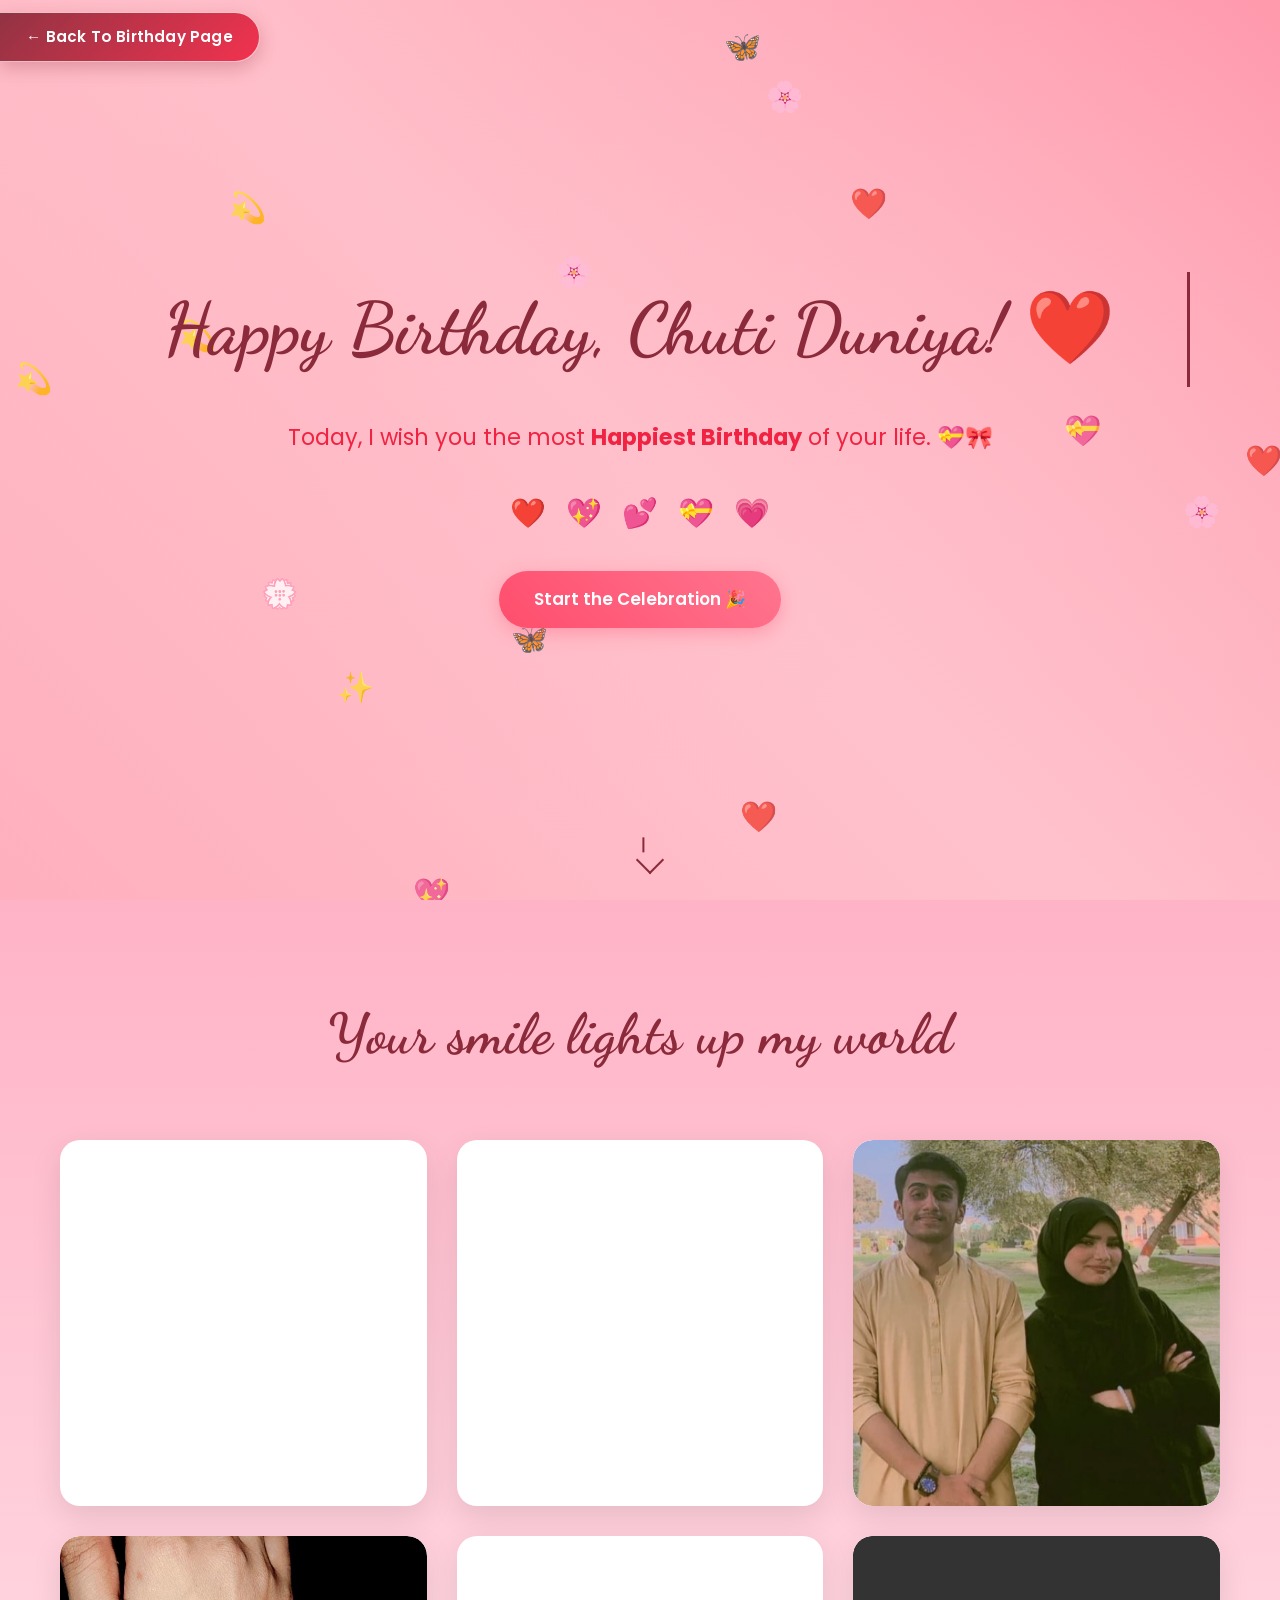
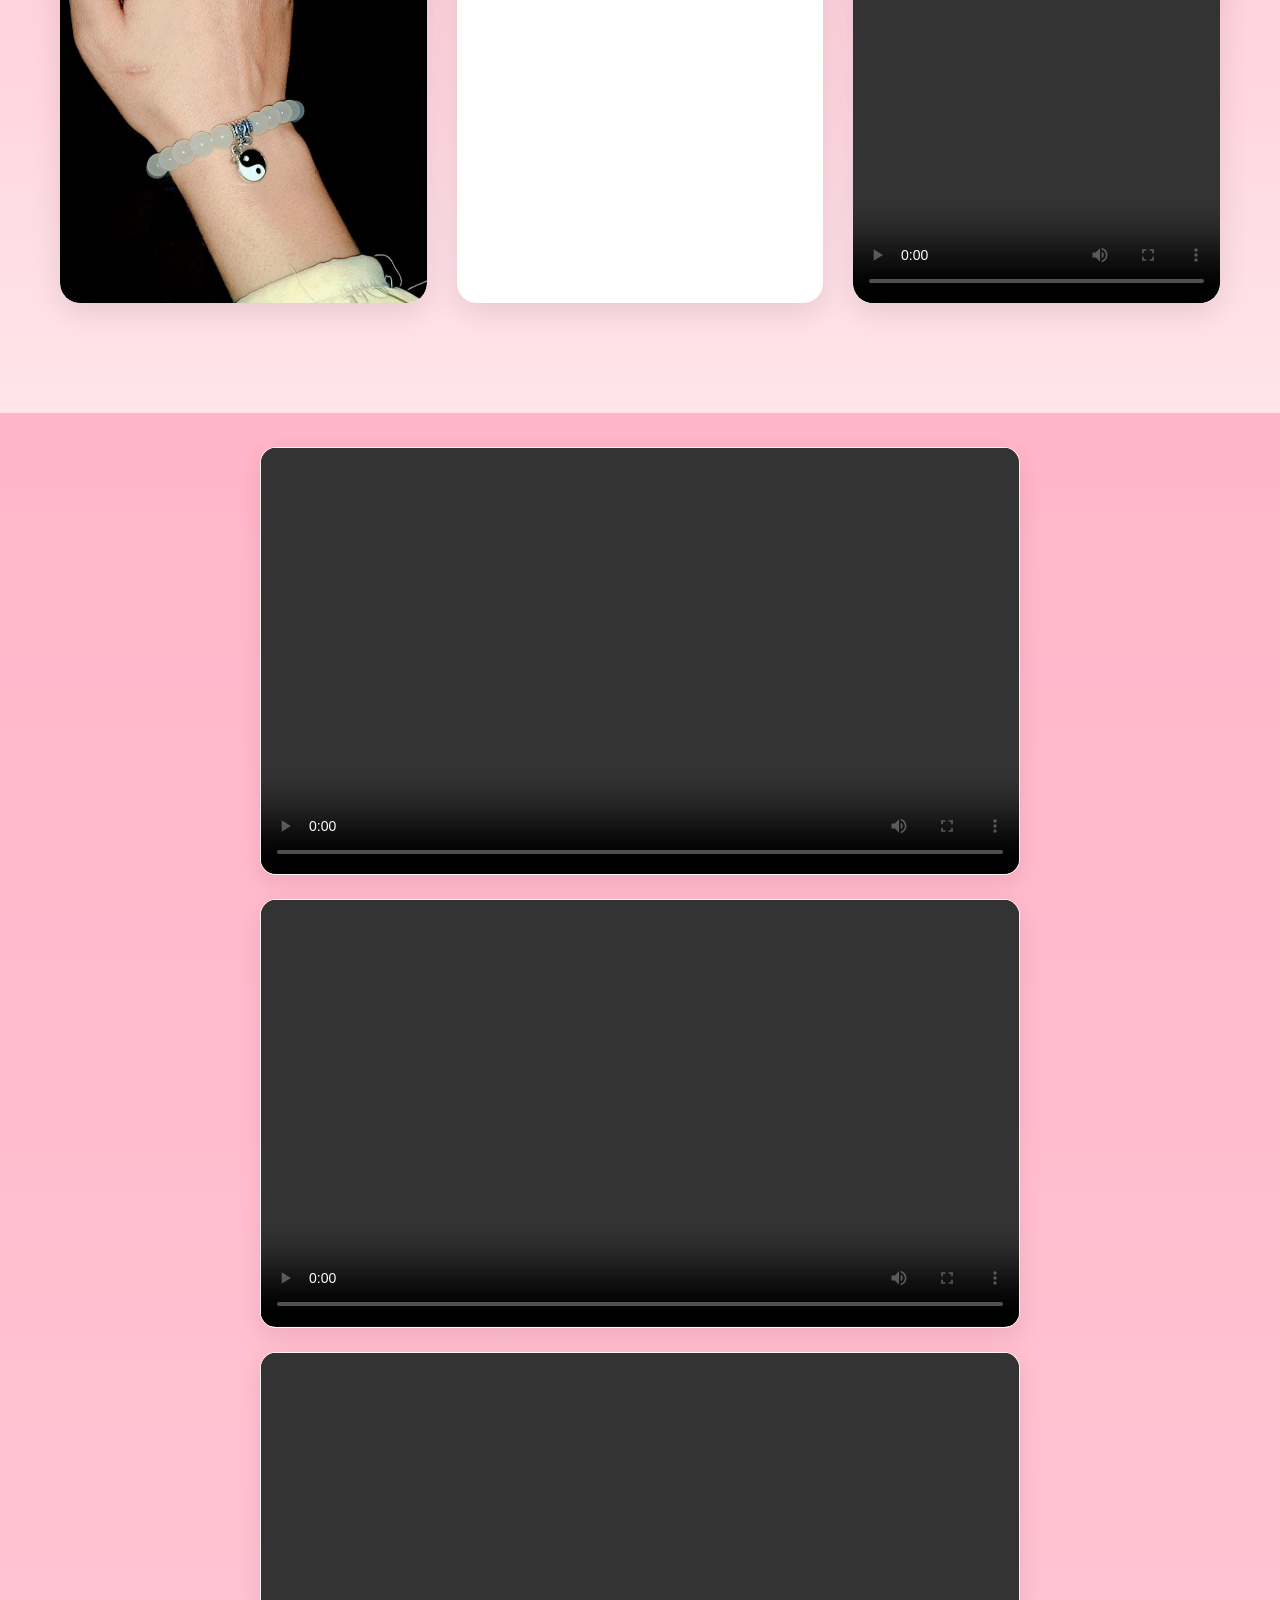
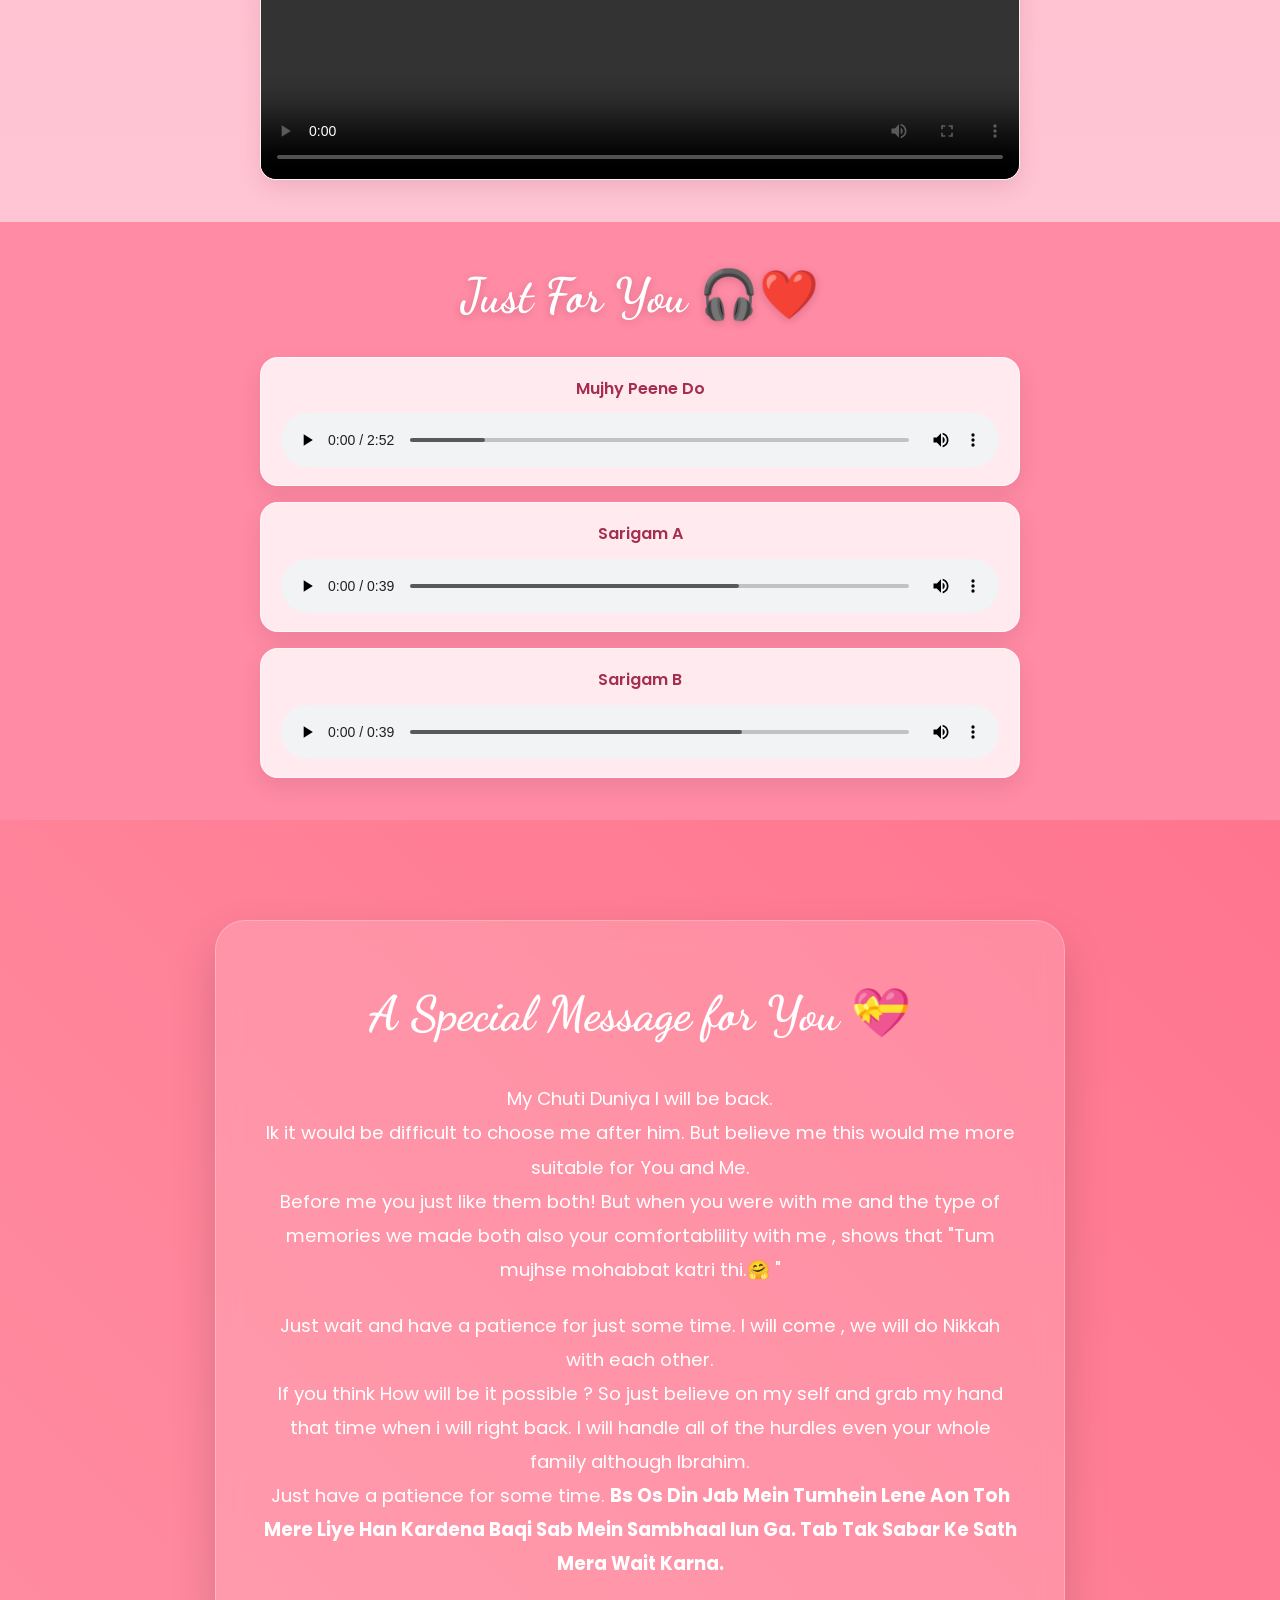
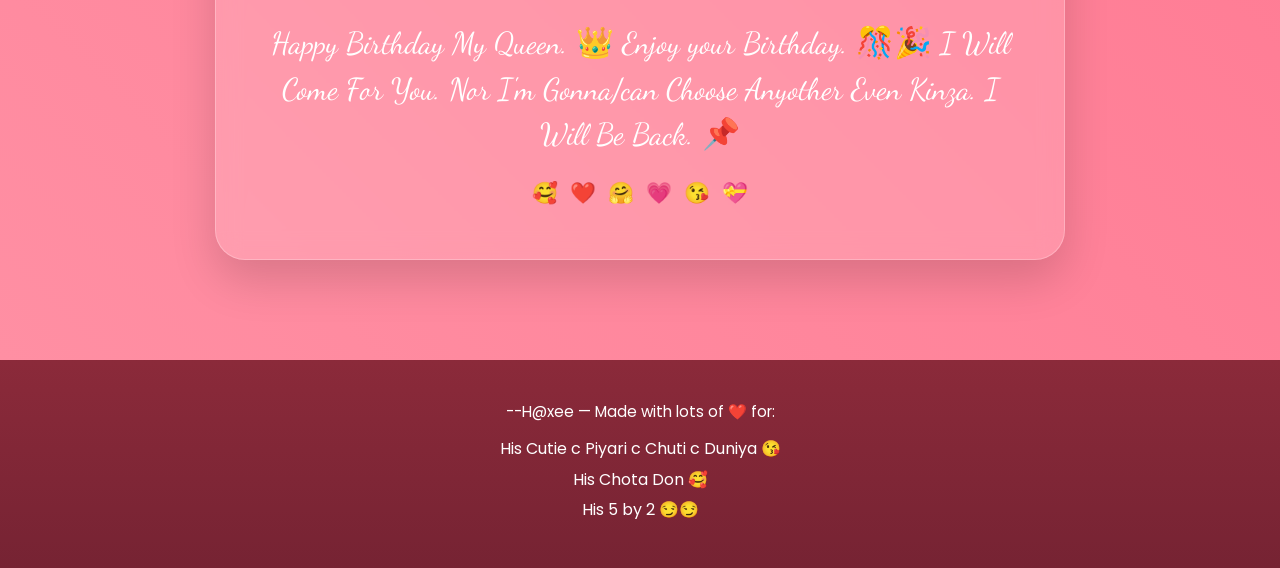
==== commit f9165d24: "Update Some Thing.html" ====
--- a/Some Thing.html
+++ b/Some Thing.html
@@ -13,7 +13,7 @@
         content="A special birthday celebration made with love."
     >
 
-    <meta name="theme-color" content="#ff758f">
+    <meta name="theme-color" content="#ff758f">
     <title>Happy Birthday! ❤️</title>
 
     <link rel="stylesheet" href="Some Thing.css">
@@ -287,41 +287,41 @@
                 </article>
 
 
-                <!-- Card 6: video replaces the sixth photo -->
-                <article
-                    class="photo-card"
-                    data-delay="600"
-                >
-                    <div class="photo-container video-photo-container">
-
-                        <video
-                            class="gallery-memory-video"
-                            controls
-                            playsinline
-                            preload="metadata"
-                            aria-label="Chuti Duniya x Kashmiri Bangels video memory"
-                        >
-                            <source src="./Assits/Meri-Jaan-u-na-ja.mp4" type="video/mp4">
-                            Your browser does not support HTML video.
-                        </video>
-
-                        <div class="photo-overlay">
-
-                            <div class="photo-caption">
-                                Chuti Duniya x Kashmiri Bangels 💝
-                            </div>
-
-                            <button
-                                class="like-btn"
-                                type="button"
-                                aria-label="Like this memory"
-                                aria-pressed="false"
-                            >
-                                <span class="heart-icon">🤍</span>
-                            </button>
-
-                        </div>
-                    </div>
+                <!-- Card 6: video replaces the sixth photo -->
+                <article
+                    class="photo-card"
+                    data-delay="600"
+                >
+                    <div class="photo-container video-photo-container">
+
+                        <video
+                            class="gallery-memory-video"
+                            controls
+                            playsinline
+                            preload="metadata"
+                            aria-label="Chuti Duniya x Kashmiri Bangels video memory"
+                        >
+                            <source src="./Assits/Meri-Jaan-u-na-ja.mp4" type="video/mp4">
+                            Your browser does not support HTML video.
+                        </video>
+
+                        <div class="photo-overlay">
+
+                            <div class="photo-caption">
+                                Chuti Duniya x Kashmiri Bangels 💝
+                            </div>
+
+                            <button
+                                class="like-btn"
+                                type="button"
+                                aria-label="Like this memory"
+                                aria-pressed="false"
+                            >
+                                <span class="heart-icon">🤍</span>
+                            </button>
+
+                        </div>
+                    </div>
                 </article>
 
             </div>
@@ -344,51 +344,51 @@
                 </video>
             </div>
 
-            <div class="video-card">
-                <video class="memory-video" controls playsinline preload="metadata">
-                    <source src="./Assits/Priv%20Story.mp4" type="video/mp4">
-                    Your browser does not support HTML video.
-                </video>
-            </div>
-
-            <div class="video-card">
-                <video class="memory-video" controls playsinline preload="metadata">
-                    <source src="./Assits/Rest%205%25.mp4" type="video/mp4">
-                    Your browser does not support HTML video.
-                </video>
-            </div>
-        </div>
-    </section>
-    <!-- LAST 5%: AUDIO RECORDINGS -->
-    <section class="recordings-section" id="recordings" aria-label="Audio recordings">
-        <div class="recordings-inner">
-            <h2 class="recordings-title">Just For You 🎧❤️</h2>
-            <div class="recordings-list">
-                <article class="recording-card">
-                    <h3>Mujhy Peene Do</h3>
-                    <audio controls preload="metadata">
-                        <source src="./Assits/Mujhy%20Peene%20do.mpeg" type="audio/mpeg">
-                        Your browser does not support HTML audio.
-                    </audio>
-                </article>
-                <article class="recording-card">
-                    <h3>Sarigam A</h3>
-                    <audio controls preload="metadata">
-                        <source src="./Assits/Sarigam%20A.mpeg" type="audio/mpeg">
-                        Your browser does not support HTML audio.
-                    </audio>
-                </article>
-                <article class="recording-card">
-                    <h3>Sarigam B</h3>
-                    <audio controls preload="metadata">
-                        <source src="./Assits/Sarigam%20B.mpeg" type="audio/mpeg">
-                        Your browser does not support HTML audio.
-                    </audio>
-                </article>
-            </div>
-        </div>
-    </section>
-
+            <div class="video-card">
+                <video class="memory-video" controls playsinline preload="metadata">
+                    https://res.cloudinary.com/dxjv3uh7/video/upload/v1795353522/Priv_Story.mp4
+                    Your browser does not support HTML video.
+                </video>
+            </div>
+
+            <div class="video-card">
+                <video class="memory-video" controls playsinline preload="metadata">
+                    https://res.cloudinary.com/dxjv3uh7/video/upload/v1795353529/Rest_5.mp4
+                    Your browser does not support HTML video.
+                </video>
+            </div>
+        </div>
+    </section>
+    <!-- LAST 5%: AUDIO RECORDINGS -->
+    <section class="recordings-section" id="recordings" aria-label="Audio recordings">
+        <div class="recordings-inner">
+            <h2 class="recordings-title">Just For You 🎧❤️</h2>
+            <div class="recordings-list">
+                <article class="recording-card">
+                    <h3>Mujhy Peene Do</h3>
+                    <audio controls preload="metadata">
+                        <source src="./Assits/Mujhy%20Peene%20do.mpeg" type="audio/mpeg">
+                        Your browser does not support HTML audio.
+                    </audio>
+                </article>
+                <article class="recording-card">
+                    <h3>Sarigam A</h3>
+                    <audio controls preload="metadata">
+                        <source src="./Assits/Sarigam%20A.mpeg" type="audio/mpeg">
+                        Your browser does not support HTML audio.
+                    </audio>
+                </article>
+                <article class="recording-card">
+                    <h3>Sarigam B</h3>
+                    <audio controls preload="metadata">
+                        <source src="./Assits/Sarigam%20B.mpeg" type="audio/mpeg">
+                        Your browser does not support HTML audio.
+                    </audio>
+                </article>
+            </div>
+        </div>
+    </section>
+
 
 
 
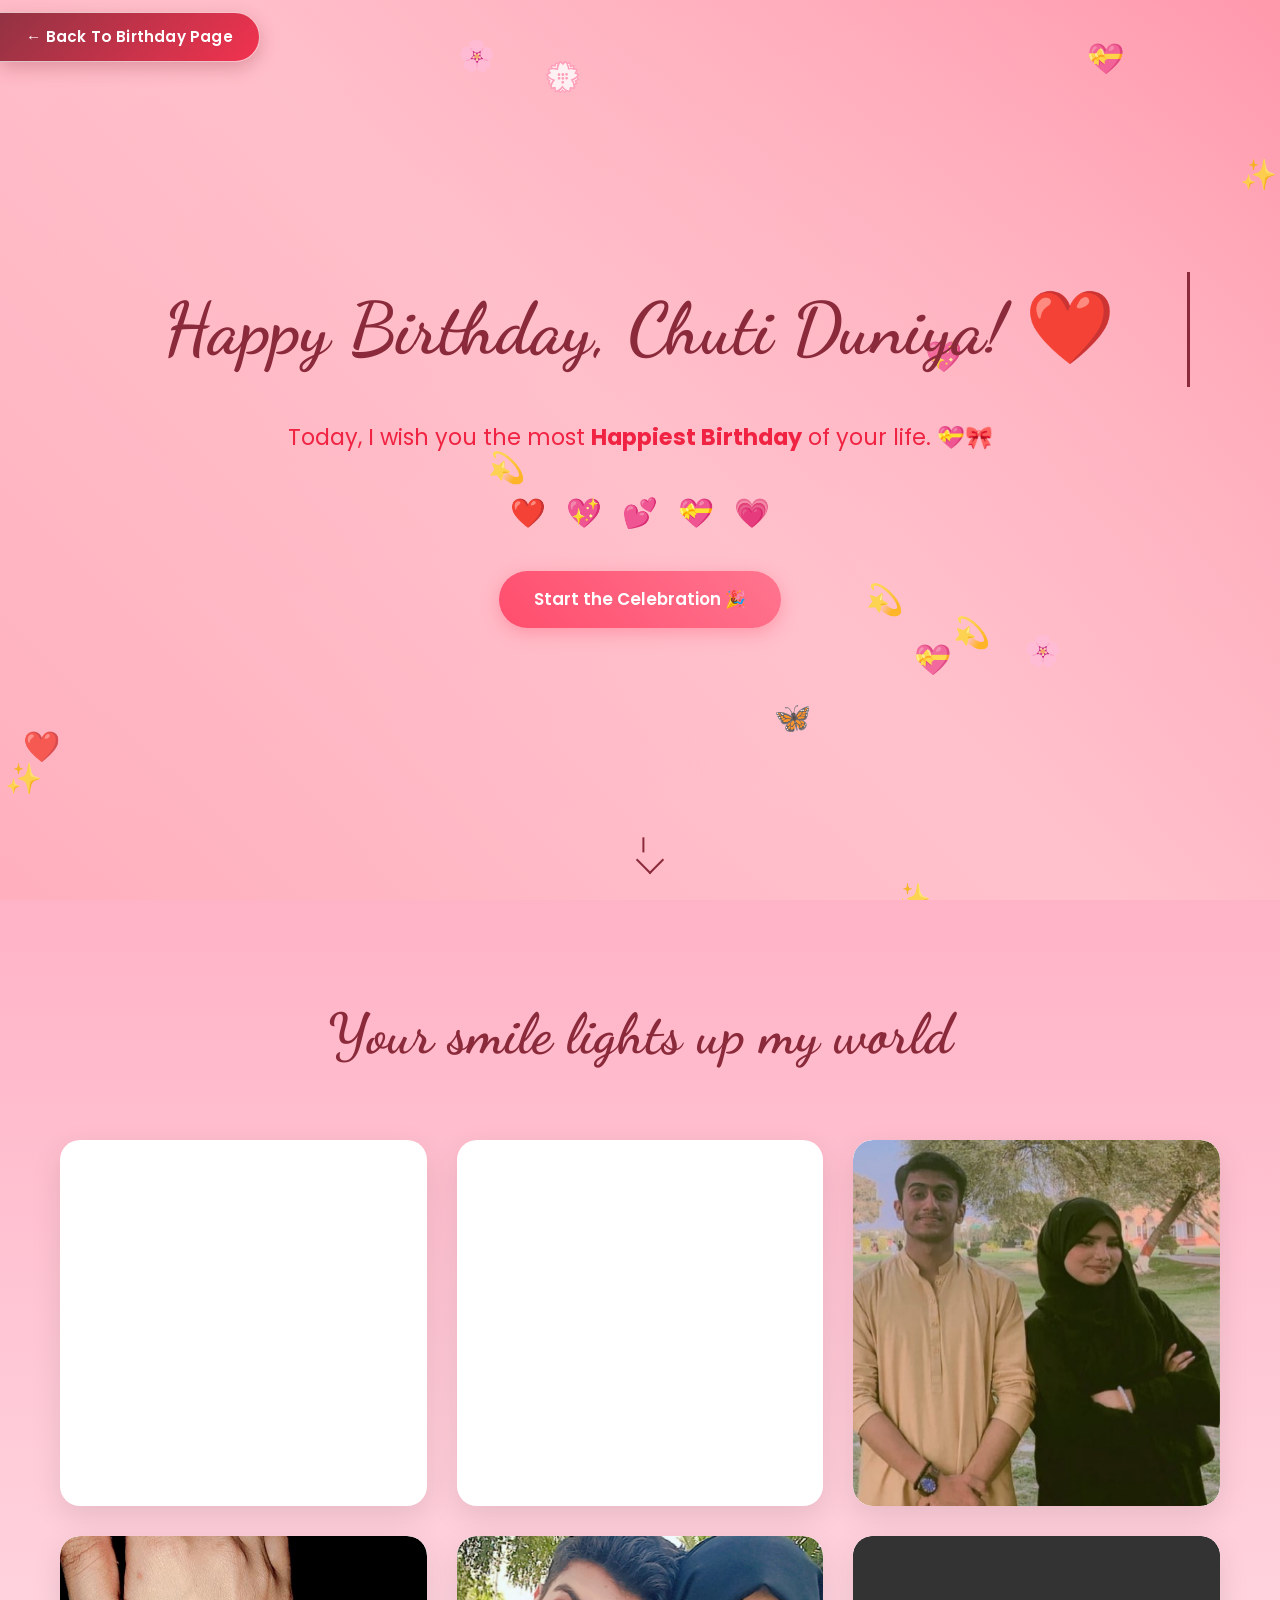
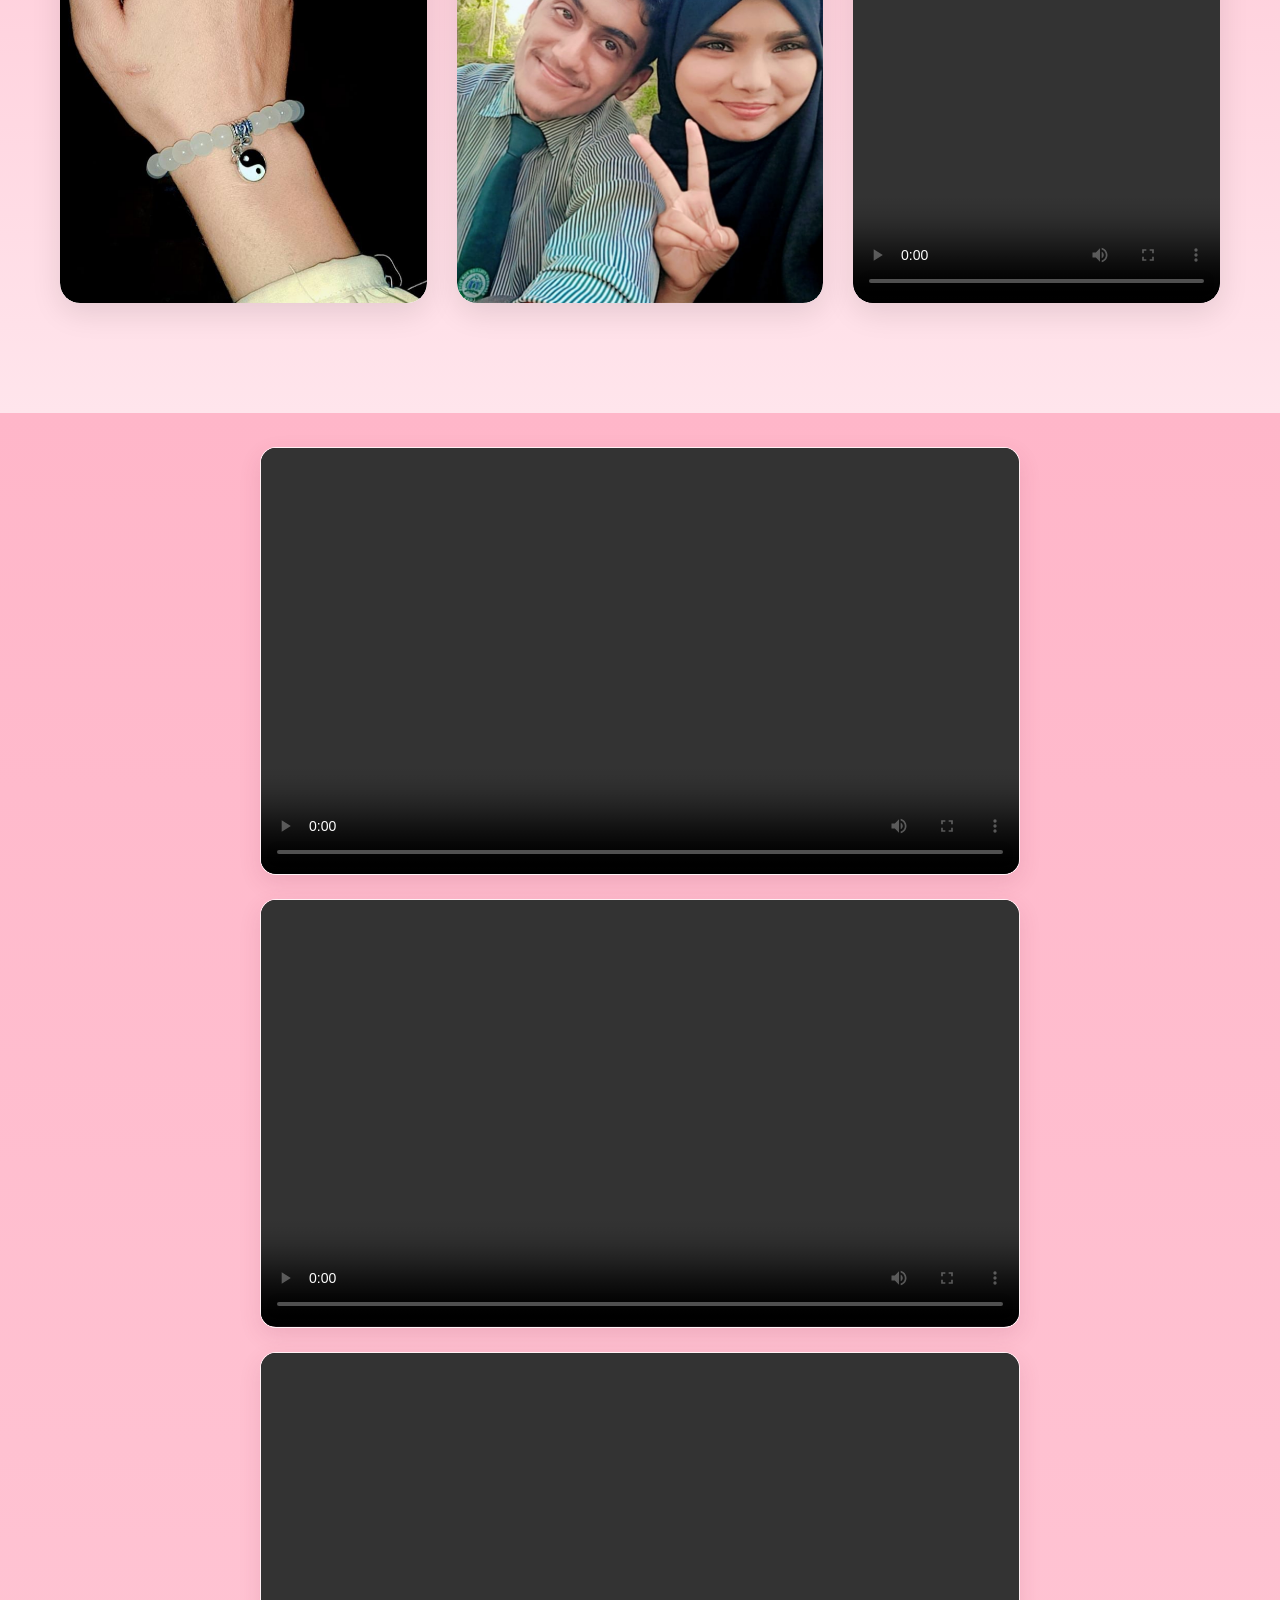
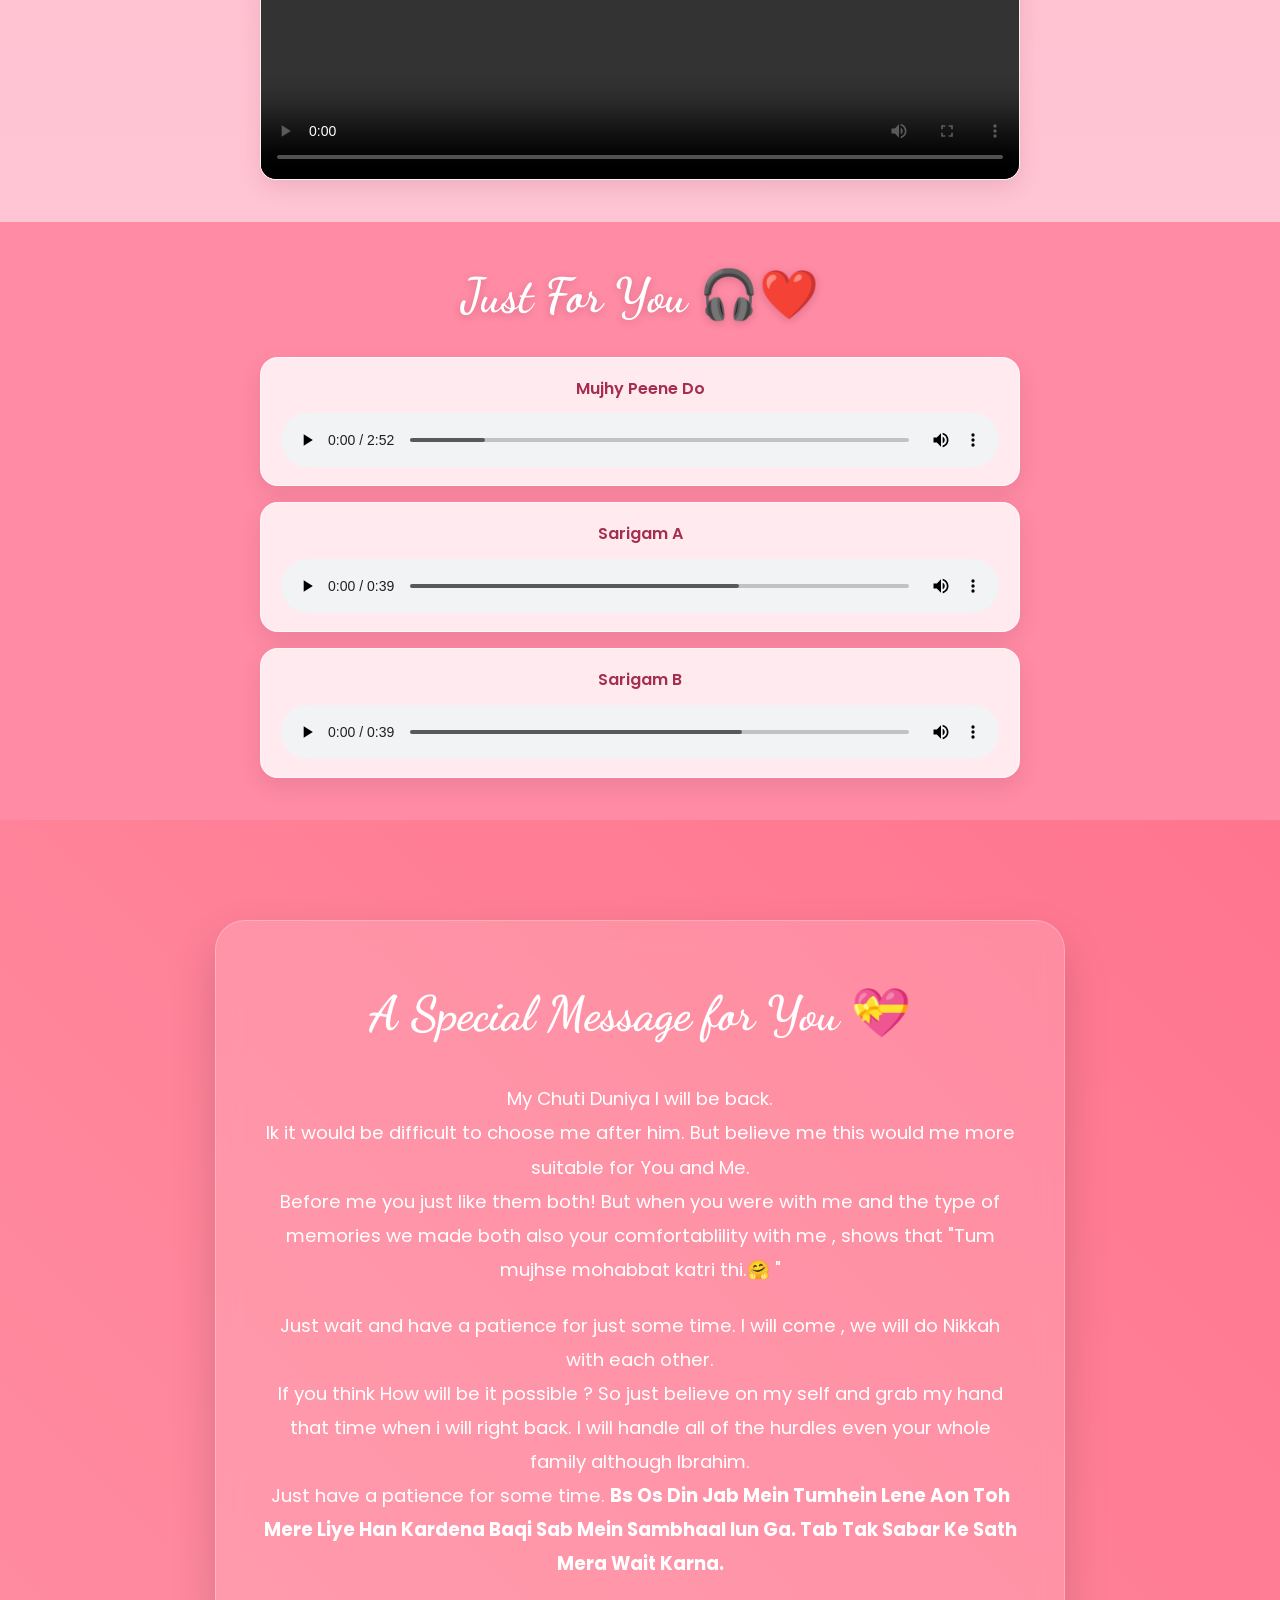
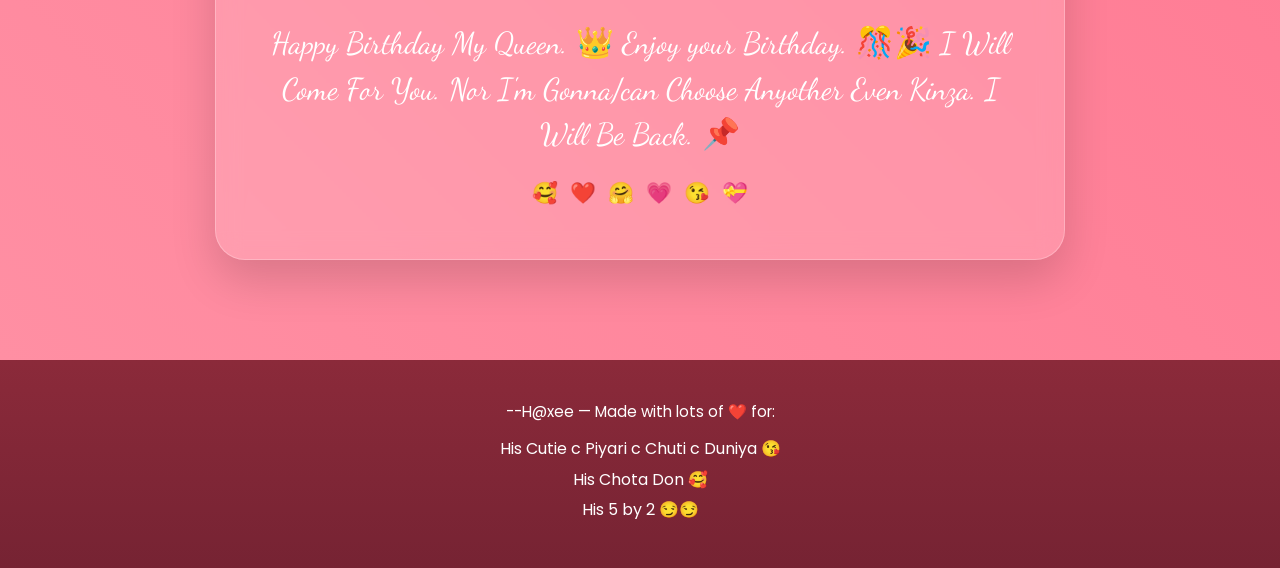
==== commit dfacd4de: "Update Some Thing.html" ====
--- a/Some Thing.html
+++ b/Some Thing.html
@@ -346,14 +346,14 @@
 
             <div class="video-card">
                 <video class="memory-video" controls playsinline preload="metadata">
-                    https://res.cloudinary.com/dxjv3uh7/video/upload/v1795353522/Priv_Story.mp4
+                    <source src="https://res.cloudinary.com/dxjv3uh7/video/upload/v1795353522/Priv_Story.mp4" type="video/mp4">
                     Your browser does not support HTML video.
                 </video>
             </div>
 
             <div class="video-card">
                 <video class="memory-video" controls playsinline preload="metadata">
-                    https://res.cloudinary.com/dxjv3uh7/video/upload/v1795353529/Rest_5.mp4
+                    <source src="https://res.cloudinary.com/dxjv3uh7/video/upload/v1795353529/Rest_5.mp4" type="video/mp4">
                     Your browser does not support HTML video.
                 </video>
             </div>
